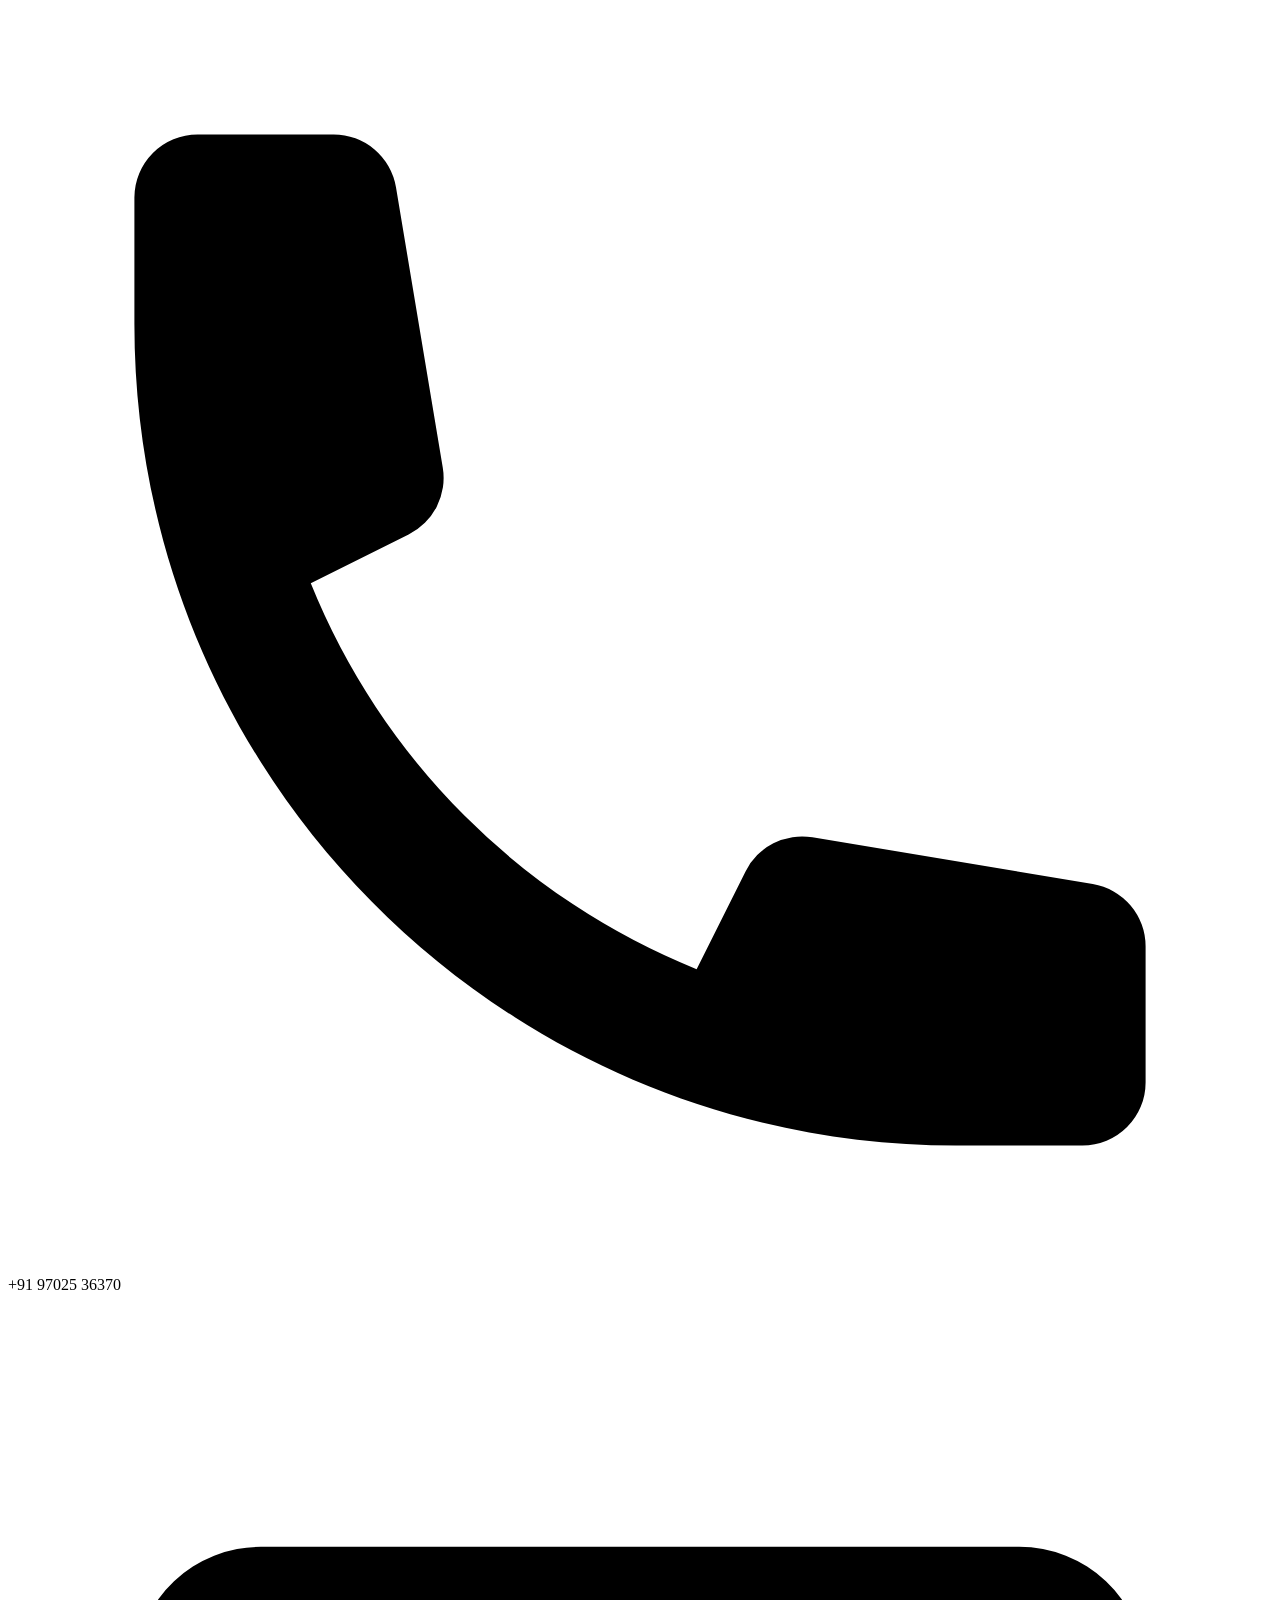
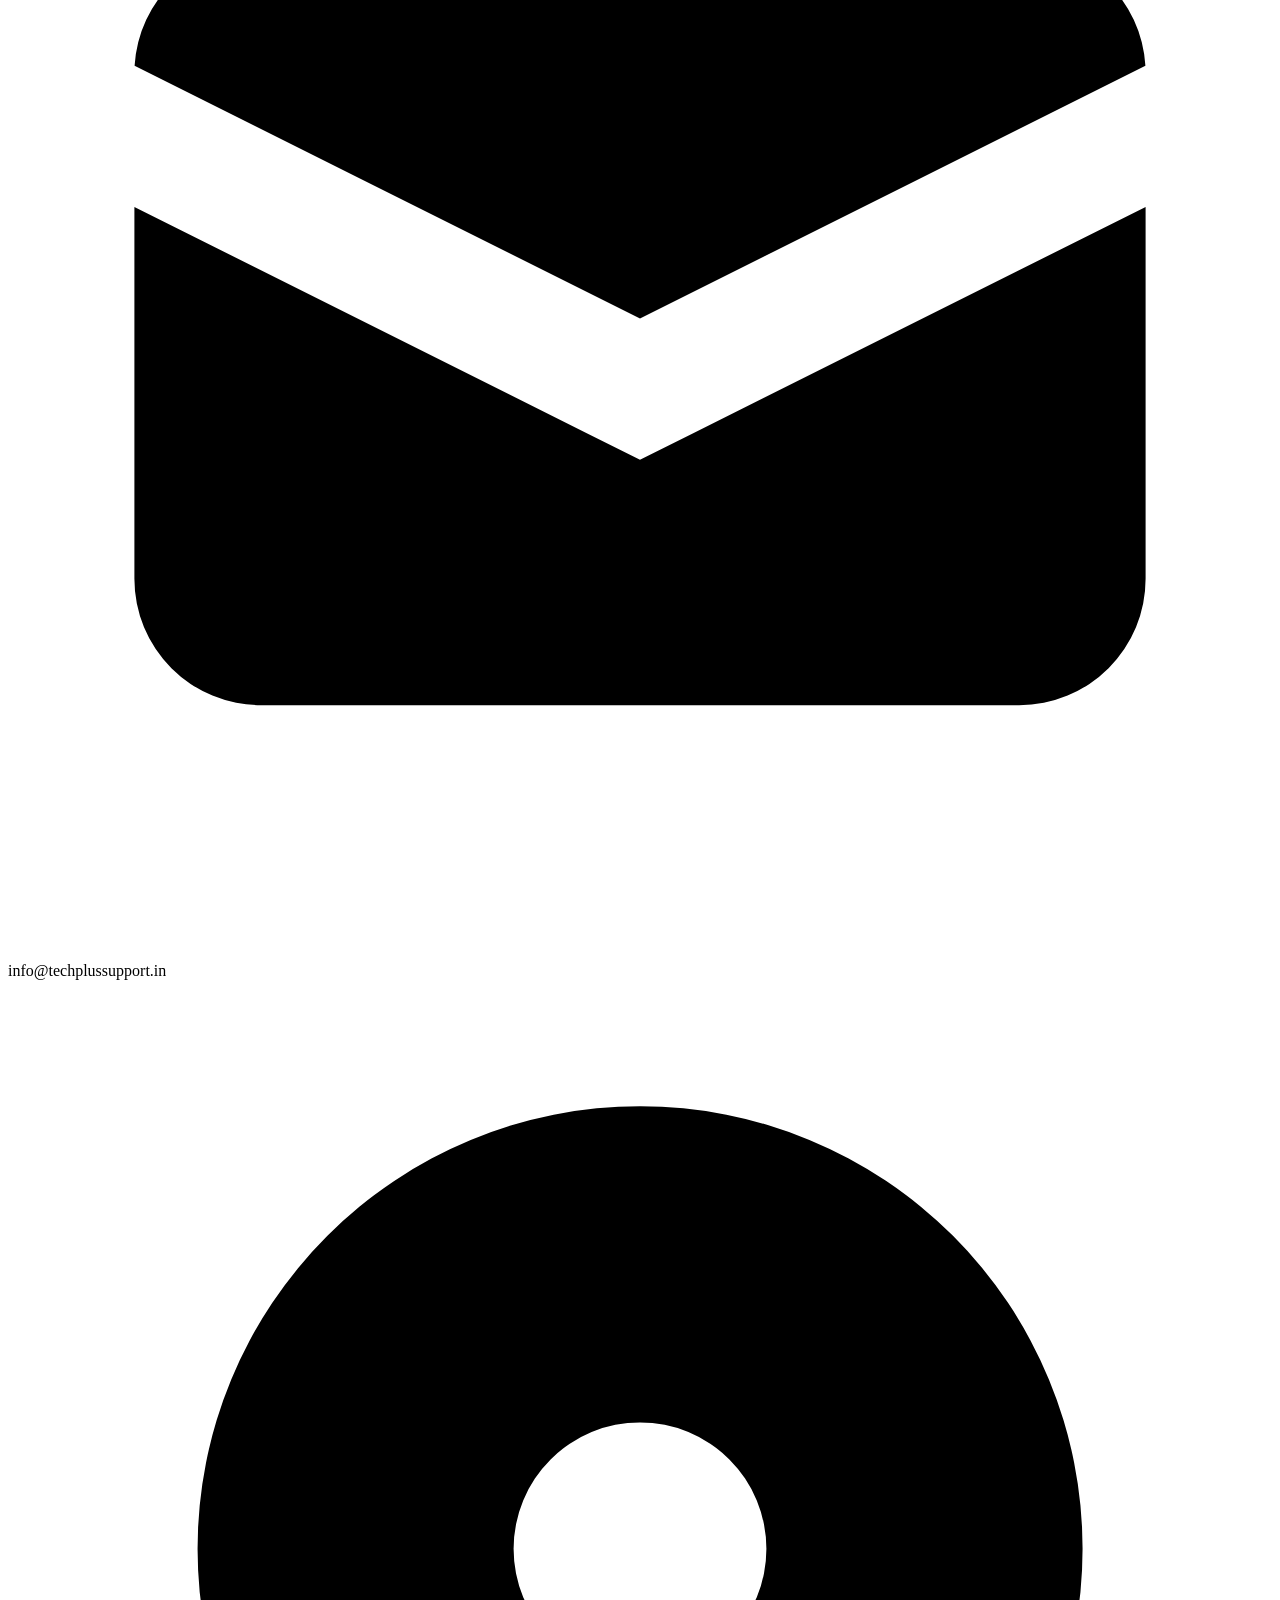
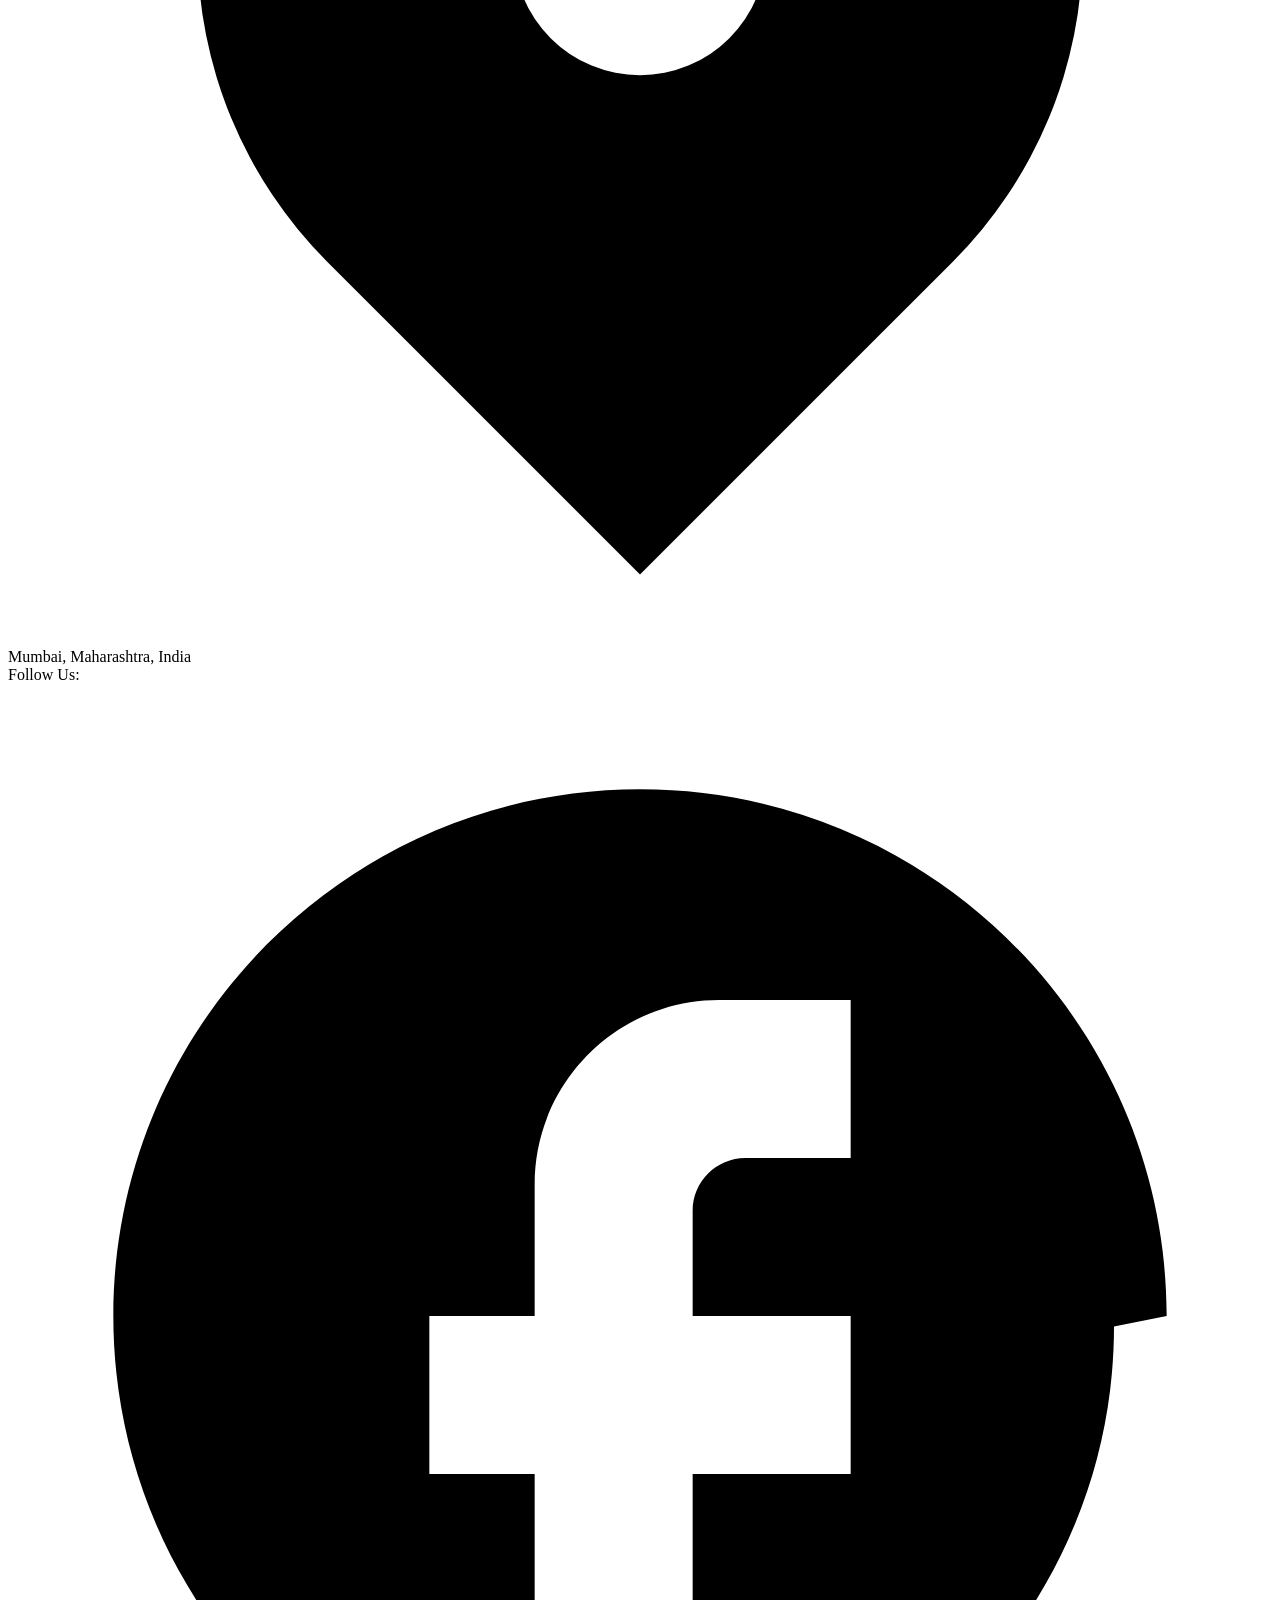
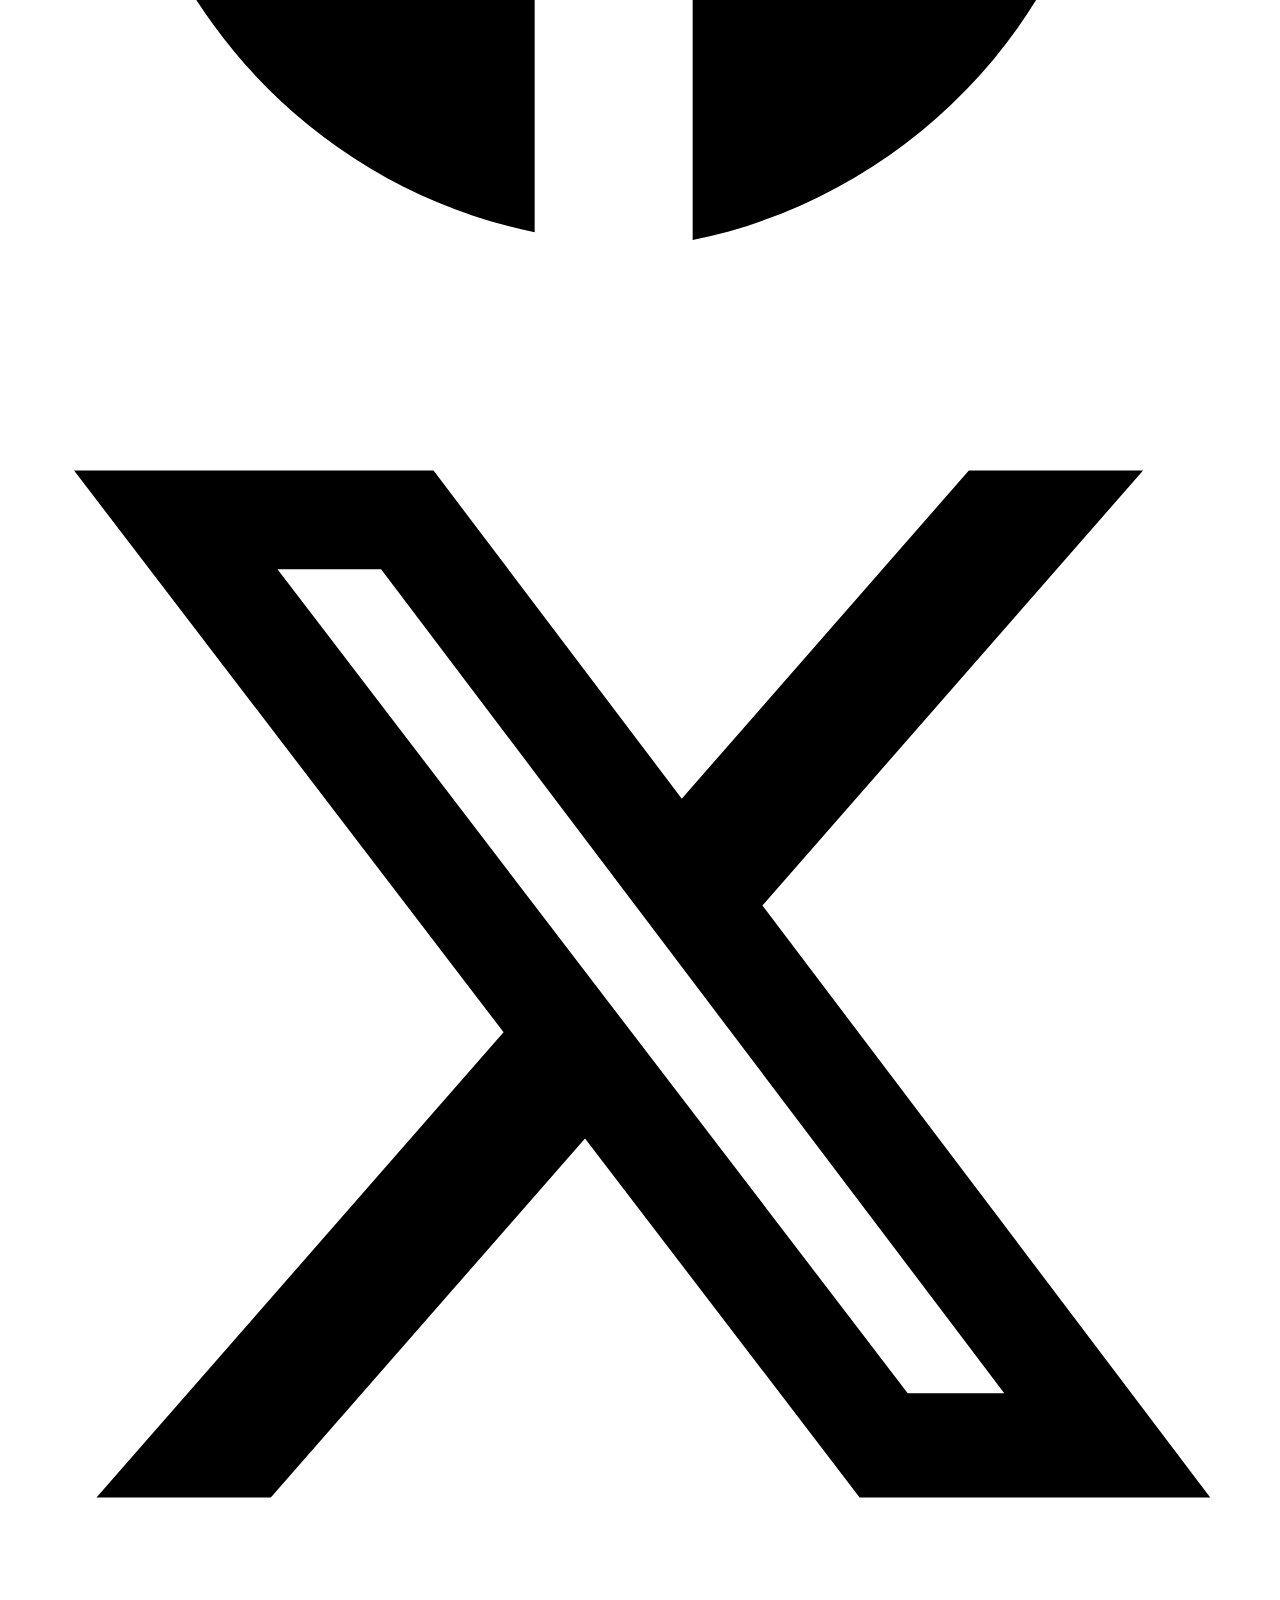
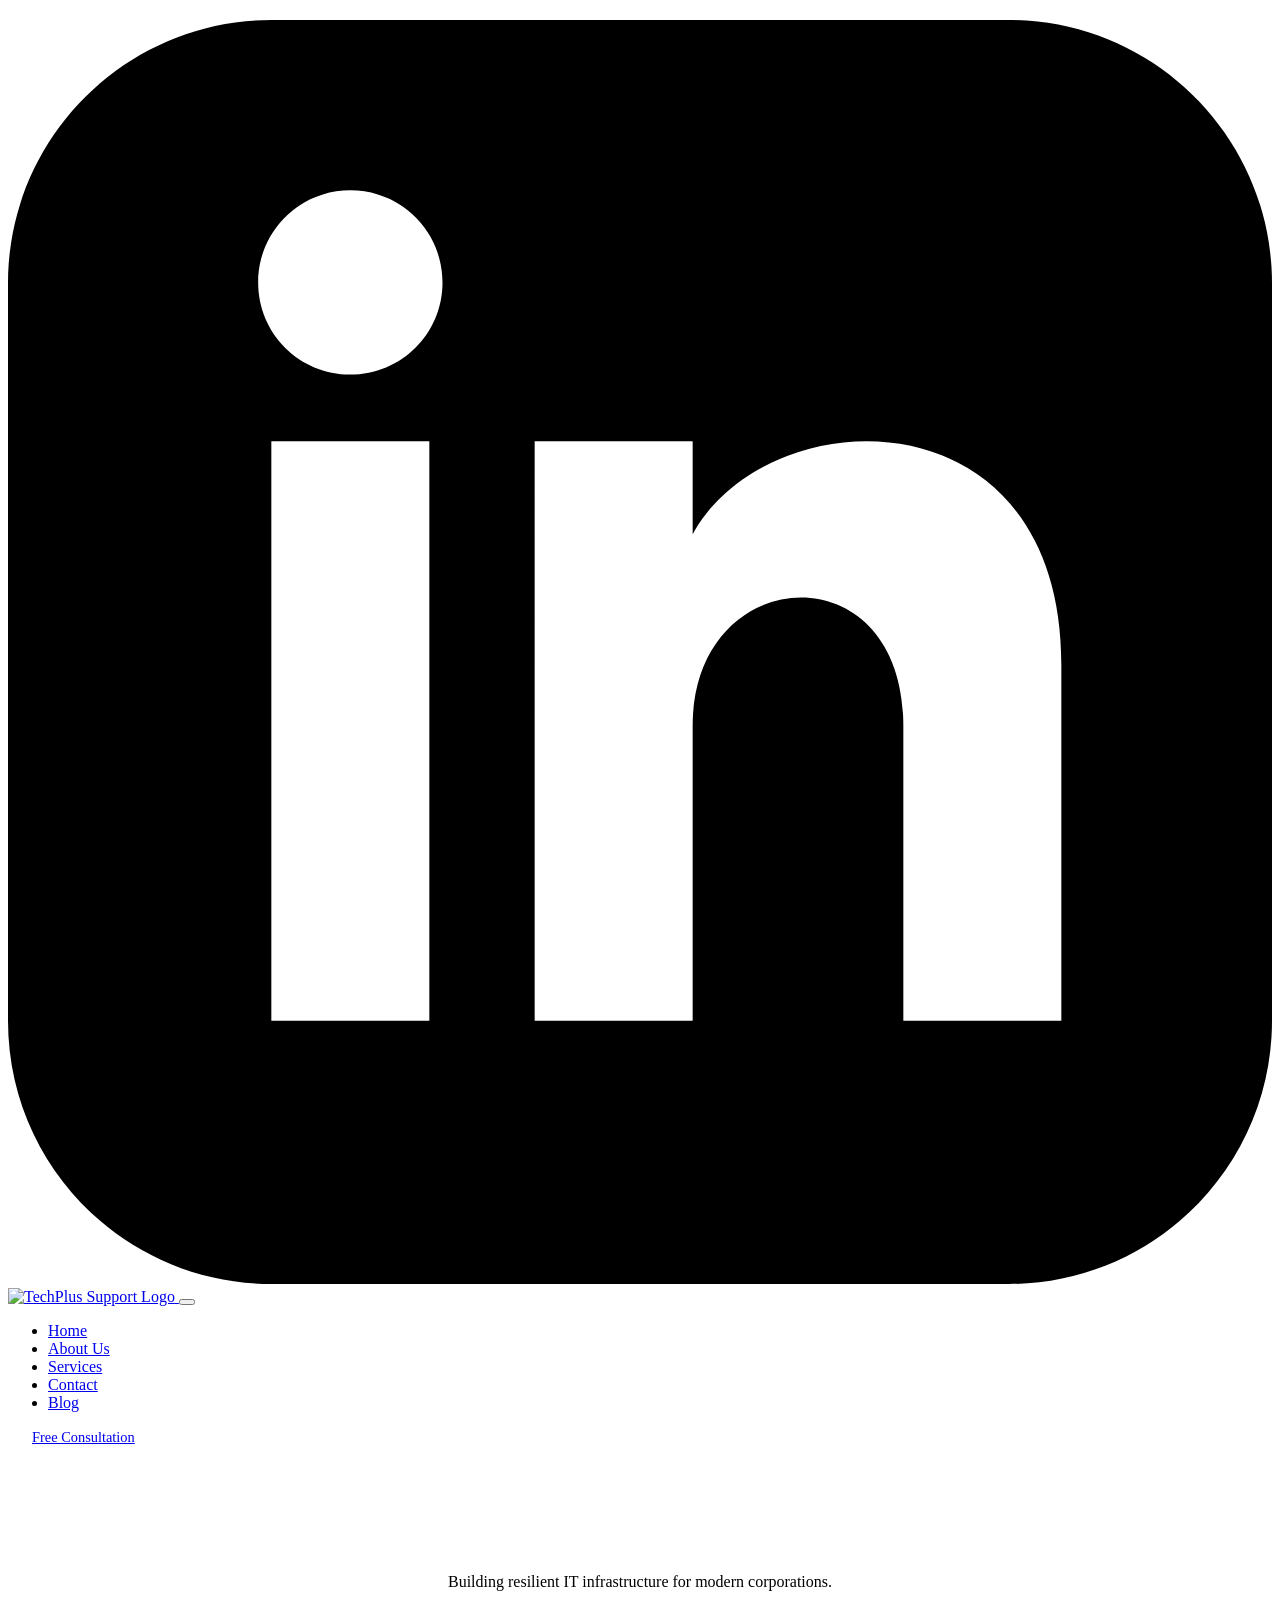
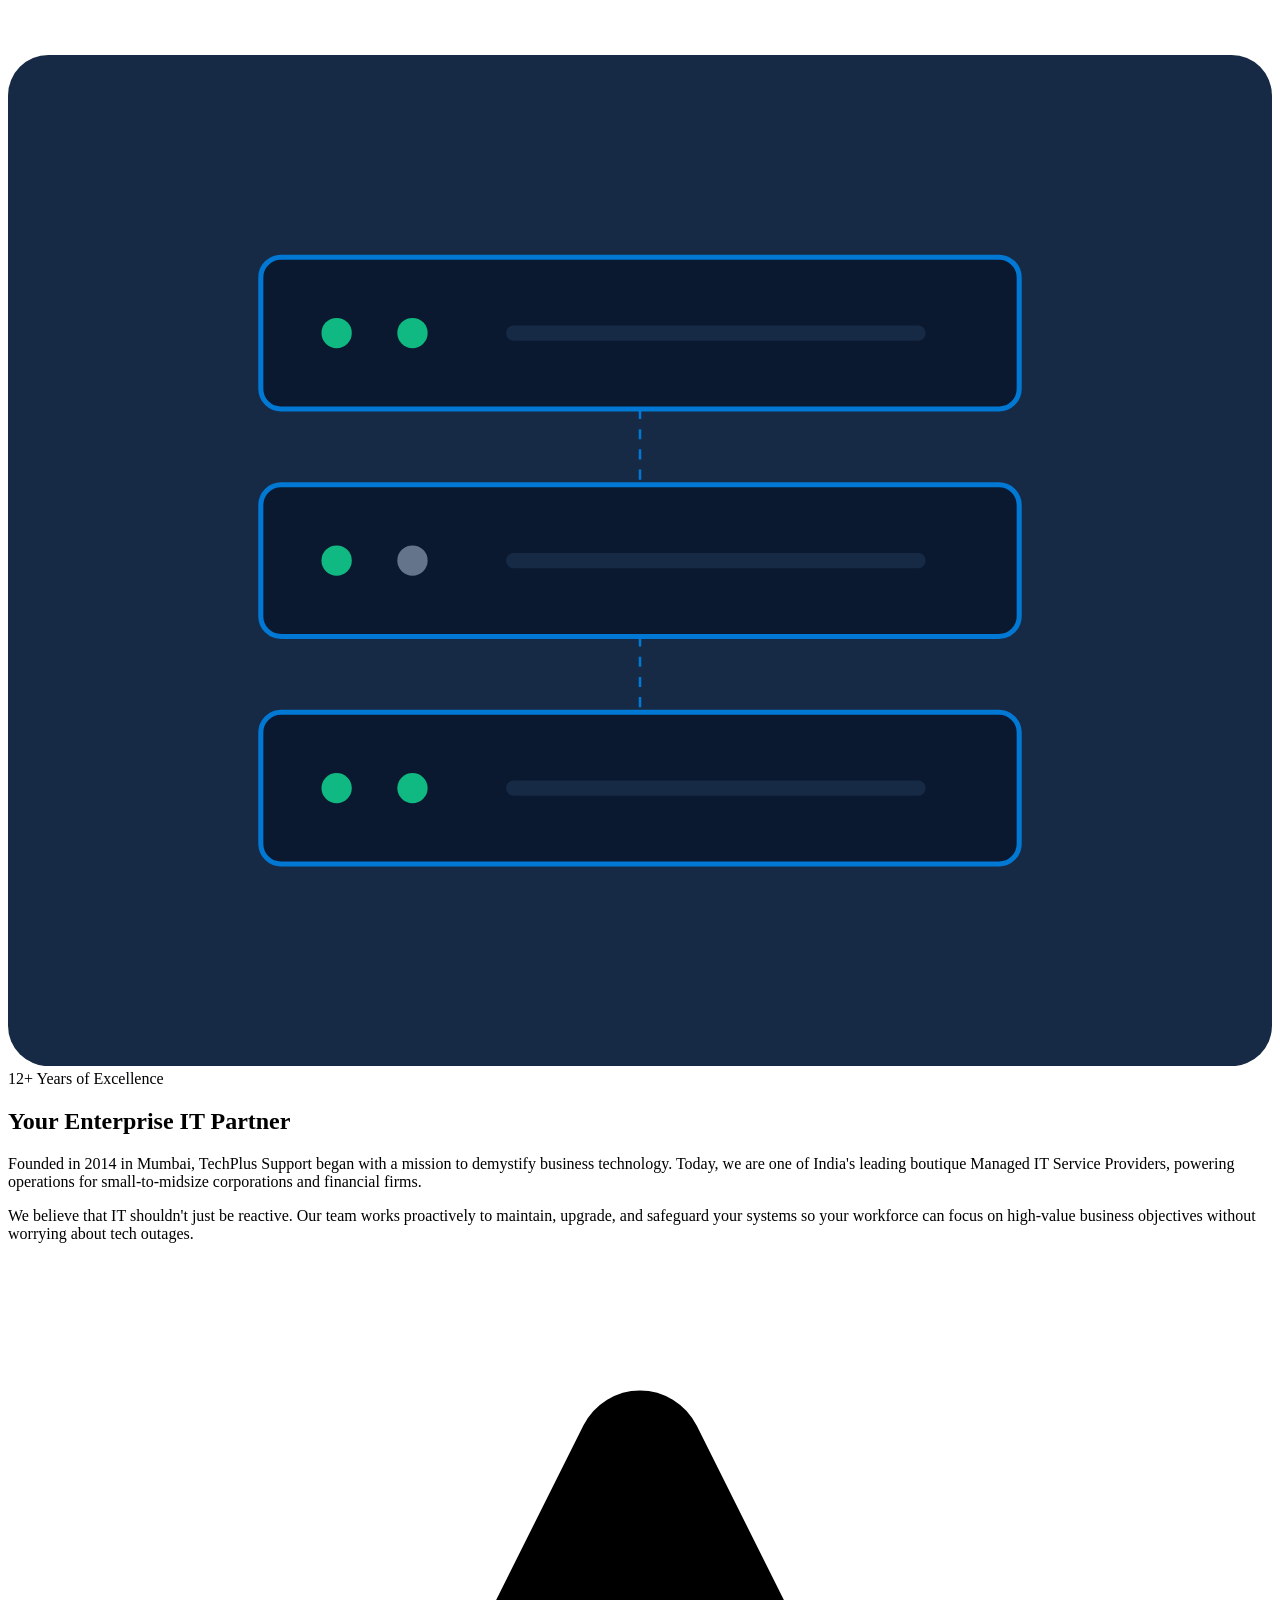
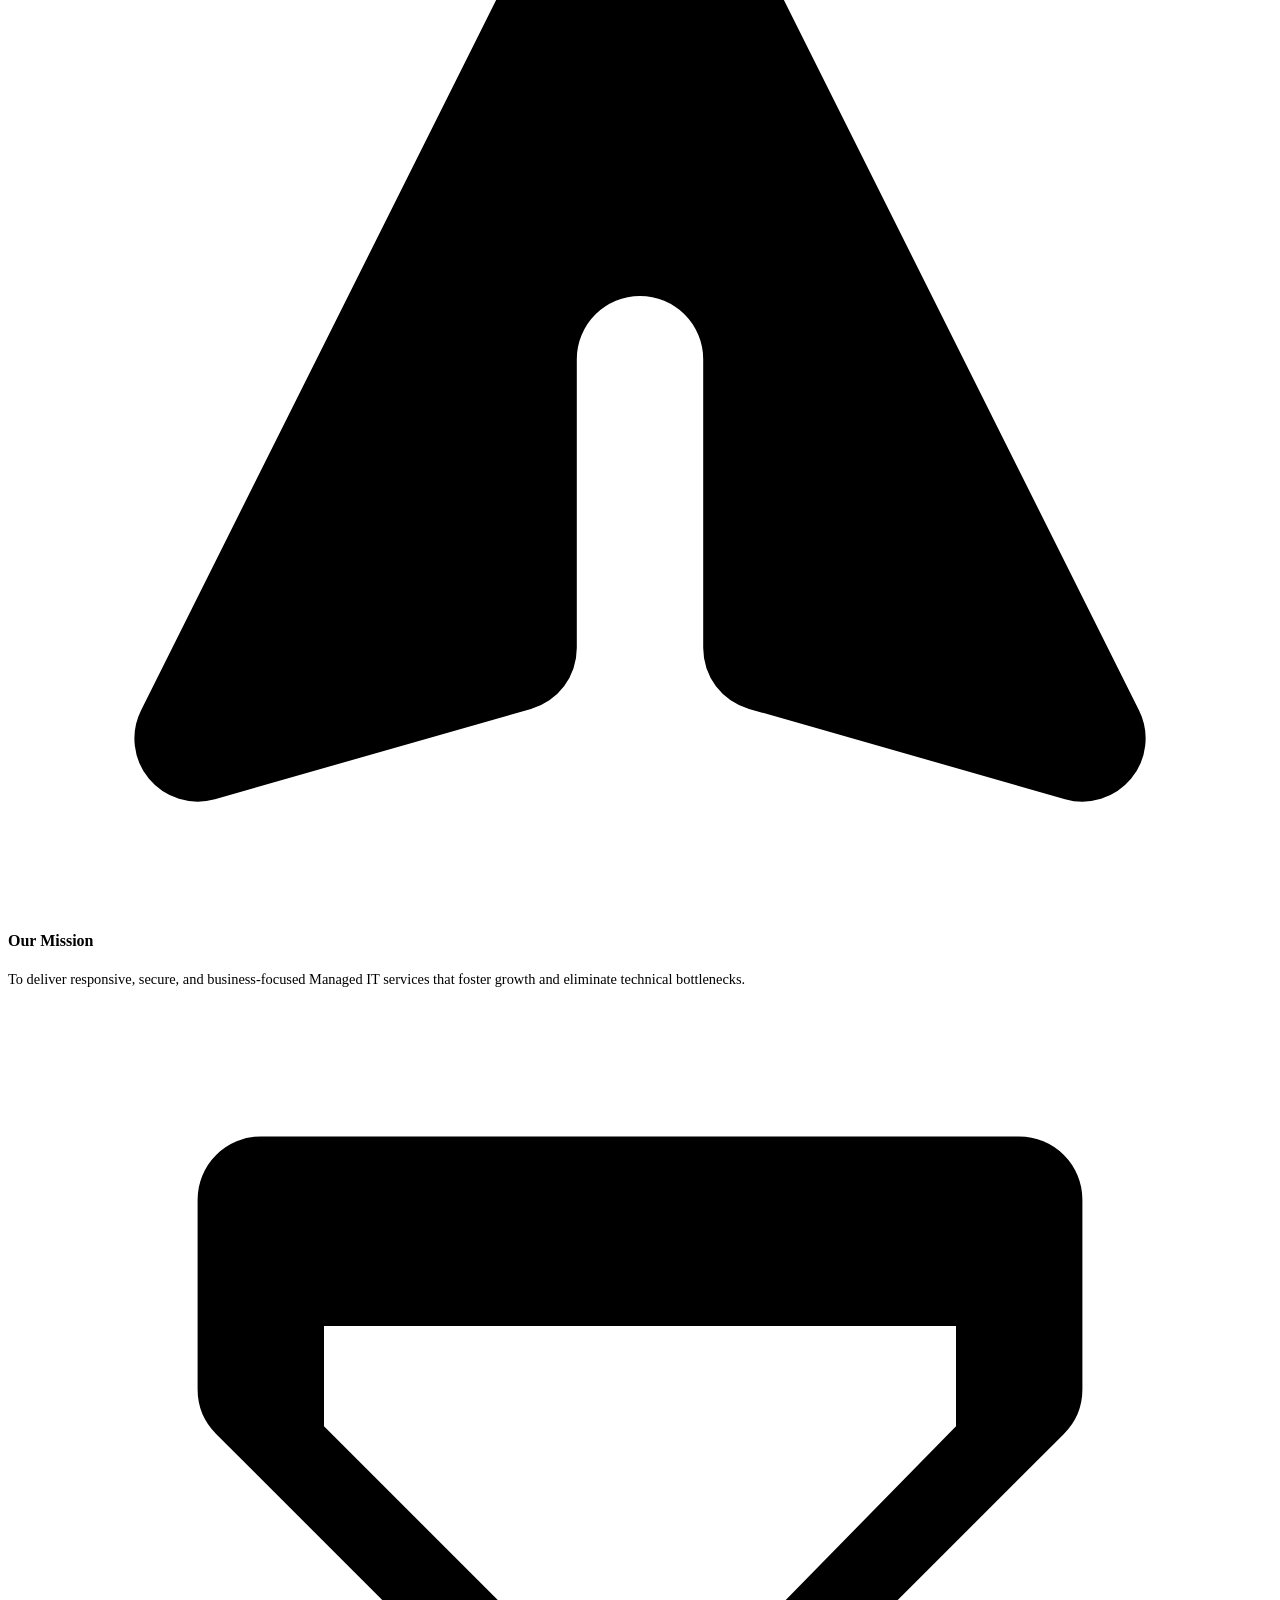
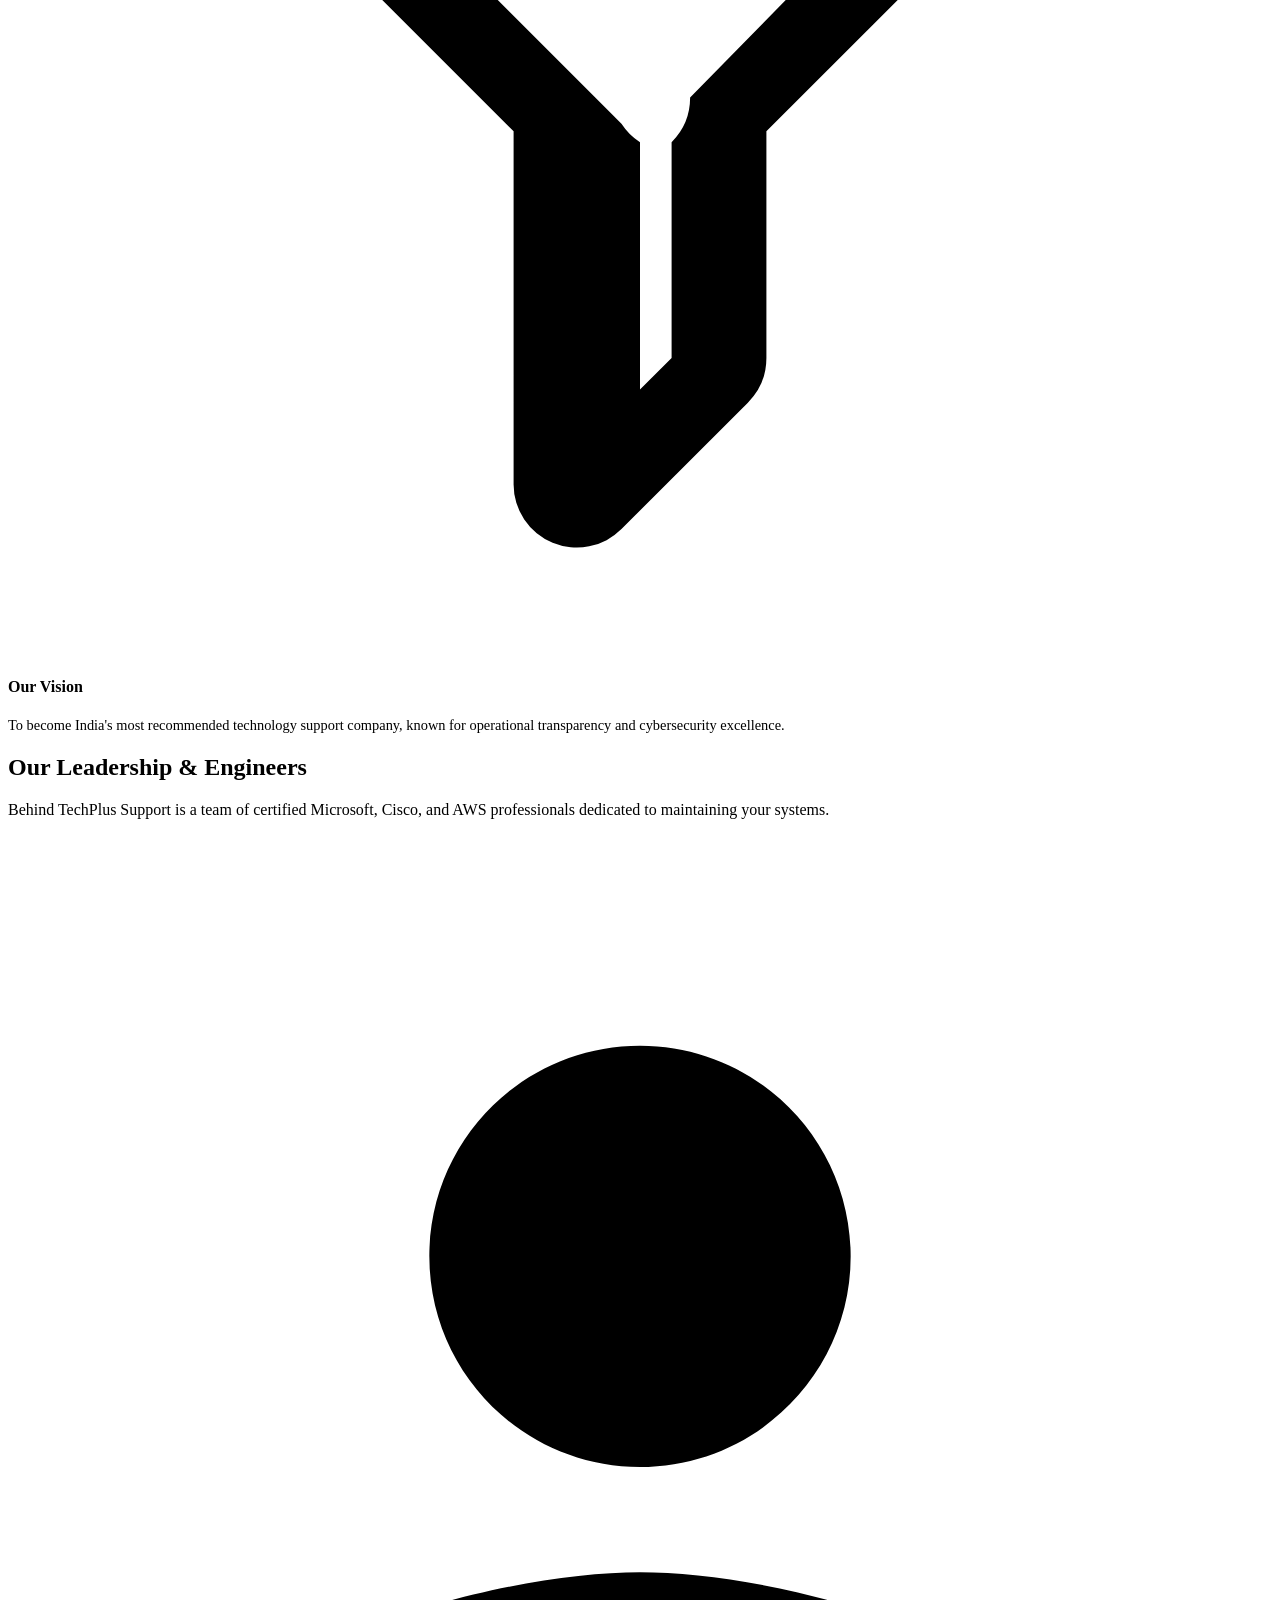
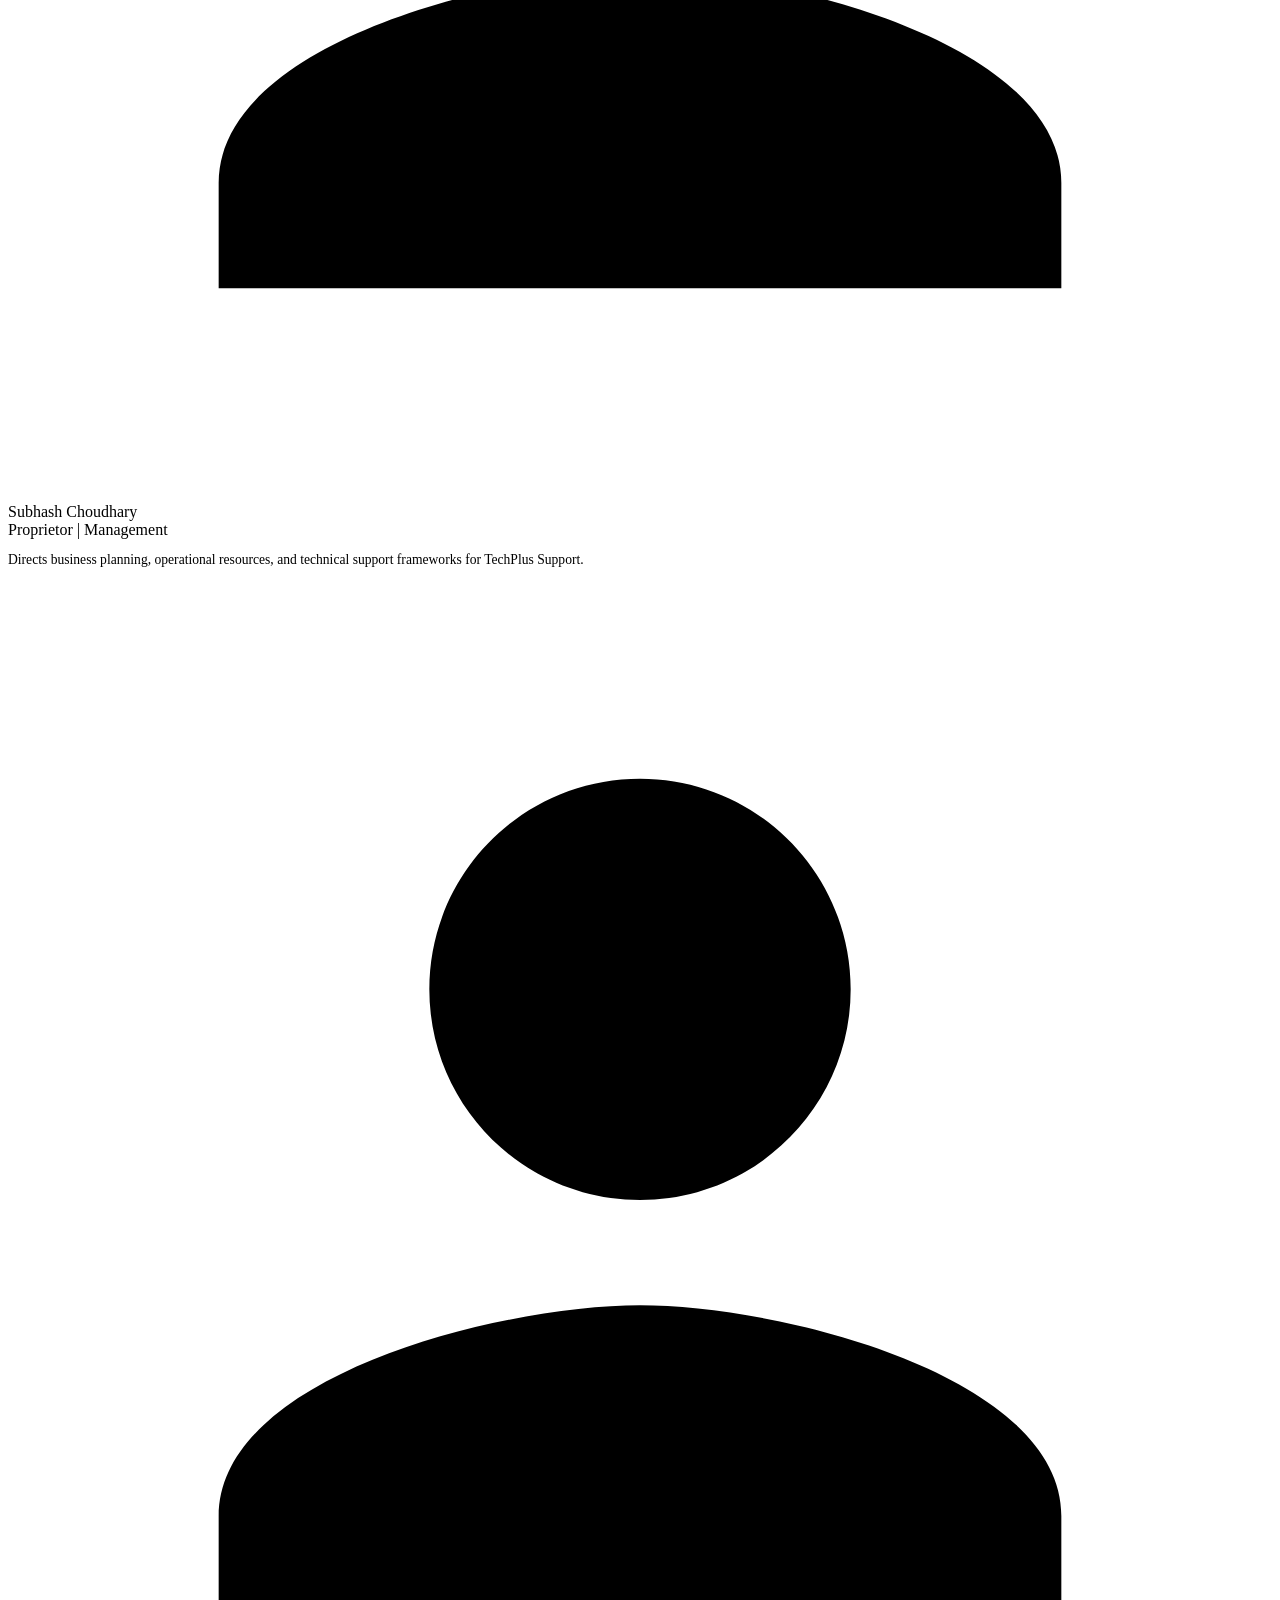
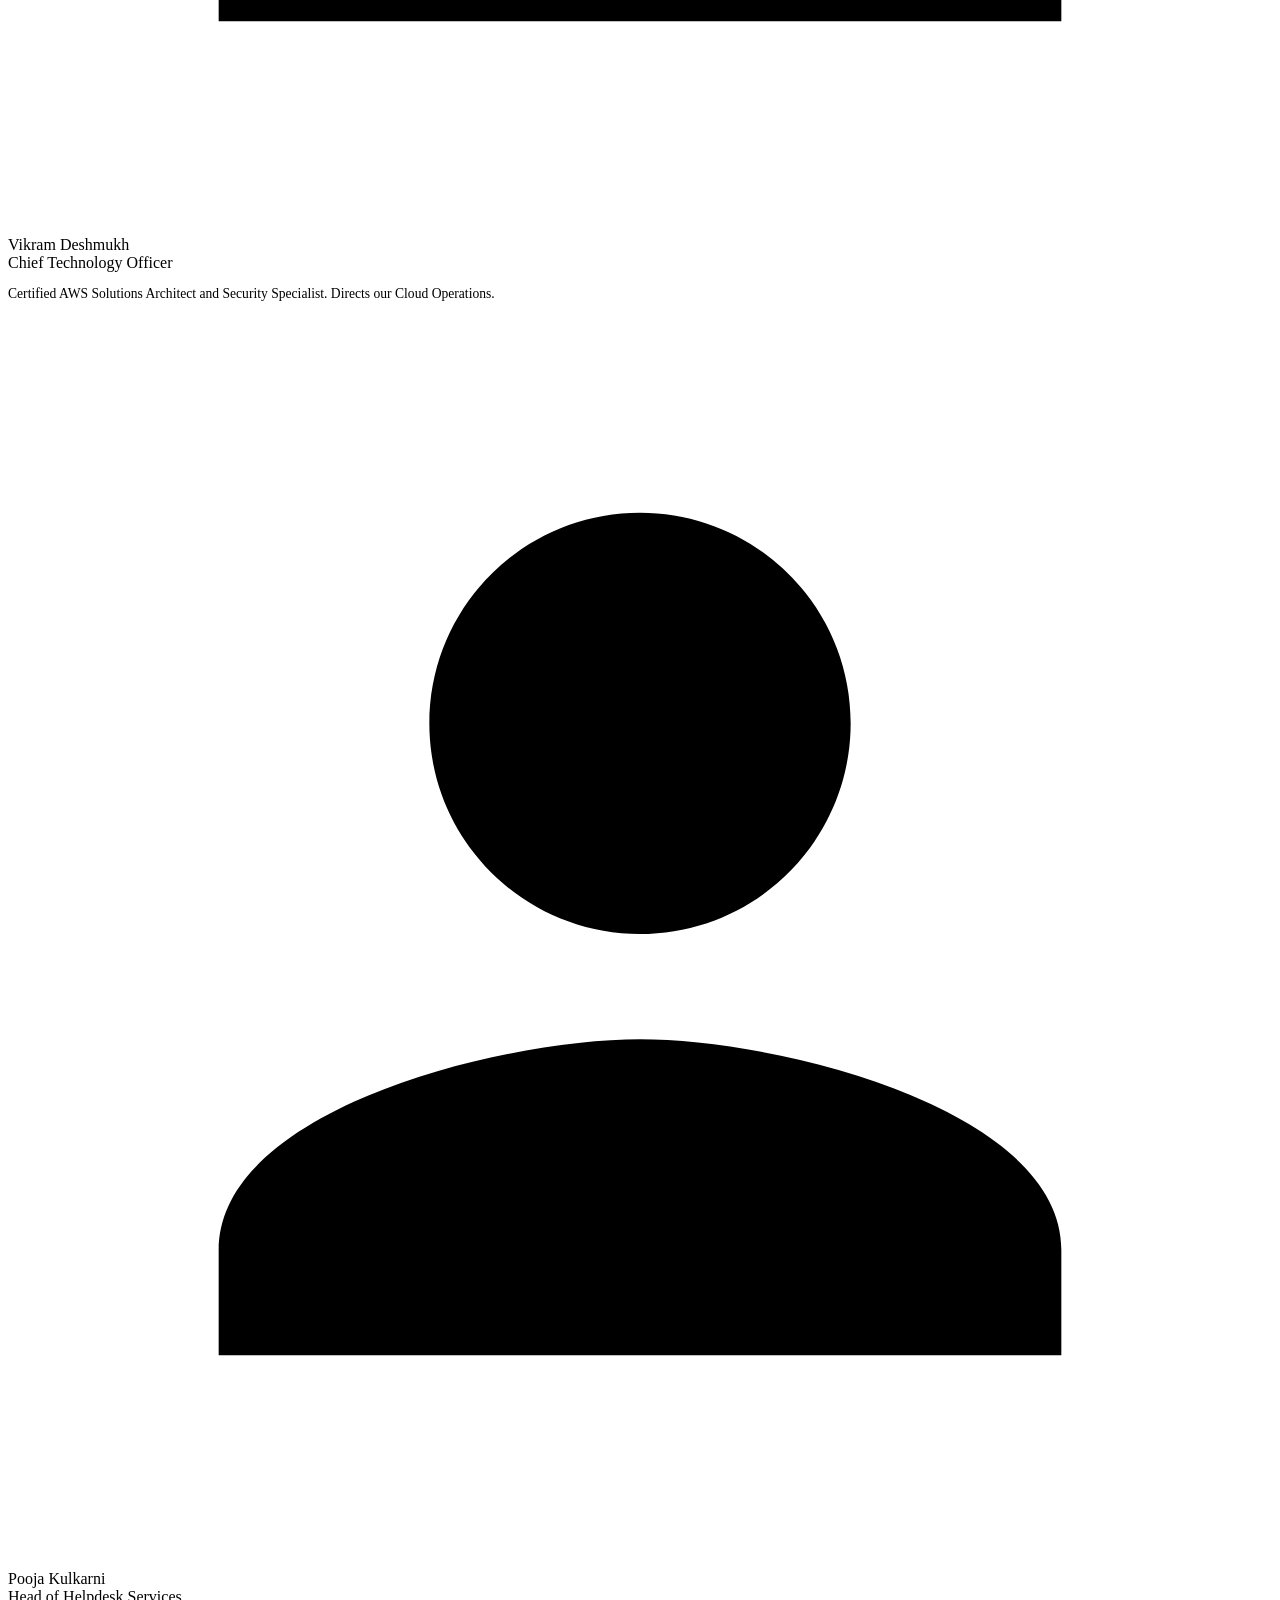
==== about.html @ dabc21ff "Add files via upload" ====
<!DOCTYPE html>
<html lang="en">
<head>
  <meta charset="UTF-8">
  <meta name="viewport" content="width=device-width, initial-scale=1.0">
  <title>About Us | TechPlus Support</title>
  <meta name="description" content="Learn about TechPlus Support, our mission, vision, and our team of expert IT consultants providing tech infrastructure support.">
  <link rel="stylesheet" href="css/style.css">
</head>
<body>

  <!-- Top Contact/Social Bar -->
  <div class="top-bar">
    <div class="container">
      <div class="top-bar-left">
        <div class="top-bar-item">
          <svg viewBox="0 0 20 20"><path d="M2 3a1 1 0 011-1h2.153a1 1 0 01.986.836l.74 4.435a1 1 0 01-.54 1.06l-1.548.773a11.037 11.037 0 006.105 6.105l.774-1.548a1 1 0 011.059-.54l4.435.74a1 1 0 01.836.986V17a1 1 0 01-1 1h-2C7.82 18 2 12.18 2 5V3z"/></svg>
          <span>+91 97025 36370</span>
        </div>
        <div class="top-bar-item">
          <svg viewBox="0 0 20 20"><path d="M2.003 5.884L10 9.882l7.997-3.998A2 2 0 0016 4H4a2 2 0 00-1.997 1.884z"/><path d="M18 8.118l-8 4-8-4V14a2 2 0 002 2h12a2 2 0 002-2V8.118z"/></svg>
          <span>info@techplussupport.in</span>
        </div>
        <div class="top-bar-item">
          <svg viewBox="0 0 20 20"><path fill-rule="evenodd" d="M5.05 4.05a7 7 0 119.9 9.9L10 18.9l-4.95-4.95a7 7 0 010-9.9zM10 11a2 2 0 100-4 2 2 0 000 4z" clip-rule="evenodd"/></svg>
          <span>Mumbai, Maharashtra, India</span>
        </div>
      </div>
      <div class="top-bar-right">
        <span style="margin-right: 0.5rem;">Follow Us:</span>
        <div class="social-links">
          <a href="#" aria-label="Facebook">
            <svg viewBox="0 0 24 24"><path d="M22 12c0-5.52-4.48-10-10-10S2 6.48 2 12c0 4.84 3.44 8.87 8 9.8V15H8v-3h2V9.5C10 7.57 11.57 6 13.5 6H16v3h-2c-.55 0-1 .45-1 1v2h3v3h-3v6.95c4.56-.93 8-4.96 8-9.75z"/></svg>
          </a>
          <a href="#" aria-label="Twitter">
            <svg viewBox="0 0 24 24"><path d="M18.244 2.25h3.308l-7.227 8.26 8.502 11.24H16.17l-5.214-6.817L4.99 21.75H1.68l7.73-8.835L1.254 2.25H8.08l4.713 6.231zm-1.161 17.52h1.833L7.084 4.126H5.117z"/></svg>
          </a>
          <a href="#" aria-label="LinkedIn">
            <svg viewBox="0 0 24 24"><path d="M19 0h-14c-2.761 0-5 2.239-5 5v14c0 2.761 2.239 5 5 5h14c2.762 0 5-2.239 5-5v-14c0-2.761-2.238-5-5-5zm-11 19h-3v-11h3v11zm-1.5-12.268c-.966 0-1.75-.779-1.75-1.75s.784-1.75 1.75-1.75 1.75.779 1.75 1.75-.784 1.75-1.75 1.75zm13.5 12.268h-3v-5.604c0-3.368-4-3.113-4 0v5.604h-3v-11h3v1.765c1.396-2.586 7-2.777 7 2.476v6.759z"/></svg>
          </a>
        </div>
      </div>
    </div>
  </div>

  <!-- Header -->
  <header>
    <div class="container">
      <nav class="navbar">
        <a href="index.html" class="logo">
          <img src="images/logo.jpg" alt="TechPlus Support Logo" class="logo-img">
        </a>
        <button class="hamburger" aria-label="Toggle Navigation">
          <span></span>
          <span></span>
          <span></span>
        </button>
        <ul class="nav-links">
          <li><a href="index.html" class="nav-link">Home</a></li>
          <li><a href="about.html" class="nav-link">About Us</a></li>
          <li><a href="services.html" class="nav-link">Services</a></li>
          <li><a href="contact.html" class="nav-link">Contact</a></li>
          <li><a href="blog.html" class="nav-link">Blog</a></li>
        </ul>
        <div class="nav-cta">
          <a href="contact.html?service=consultation" class="btn btn-outline" style="padding: 0.6rem 1.5rem; font-size: 0.9rem;">Free Consultation</a>
        </div>
      </nav>
    </div>
  </header>

  <!-- Hero Title Page Header -->
  <section class="section section-bg-dark" style="padding: 4rem 0; text-align: center;">
    <div class="container">
      <h1 style="color: white; margin-bottom: 0.5rem;">About TechPlus Support</h1>
      <p style="color: var(--text-muted); margin-bottom: 0;">Building resilient IT infrastructure for modern corporations.</p>
    </div>
  </section>

  <!-- Overview Section -->
  <section class="section">
    <div class="container">
      <div class="about-grid">
        <div class="about-img-box">
          <!-- Custom Vector Illustration representing office technology -->
          <svg viewBox="0 0 500 400" fill="none" xmlns="http://www.w3.org/2000/svg">
            <rect width="500" height="400" rx="16" fill="#172a45"/>
            <!-- Abstract server stack -->
            <rect x="100" y="80" width="300" height="60" rx="8" fill="#0a192f" stroke="#0078d4" stroke-width="2"/>
            <circle cx="130" cy="110" r="6" fill="#10b981"/>
            <circle cx="160" cy="110" r="6" fill="#10b981"/>
            <line x1="200" y1="110" x2="360" y2="110" stroke="#172a45" stroke-width="6" stroke-linecap="round"/>
            
            <rect x="100" y="170" width="300" height="60" rx="8" fill="#0a192f" stroke="#0078d4" stroke-width="2"/>
            <circle cx="130" cy="200" r="6" fill="#10b981"/>
            <circle cx="160" cy="200" r="6" fill="#64748b"/>
            <line x1="200" y1="200" x2="360" y2="200" stroke="#172a45" stroke-width="6" stroke-linecap="round"/>

            <rect x="100" y="260" width="300" height="60" rx="8" fill="#0a192f" stroke="#0078d4" stroke-width="2"/>
            <circle cx="130" cy="290" r="6" fill="#10b981"/>
            <circle cx="160" cy="290" r="6" fill="#10b981"/>
            <line x1="200" y1="290" x2="360" y2="290" stroke="#172a45" stroke-width="6" stroke-linecap="round"/>
            
            <!-- Connection lines -->
            <line x1="250" y1="140" x2="250" y2="170" stroke="#0078d4" stroke-dasharray="4"/>
            <line x1="250" y1="230" x2="250" y2="260" stroke="#0078d4" stroke-dasharray="4"/>
          </svg>
          <div class="about-badge">
            <span class="about-badge-num">12+</span>
            <span class="about-badge-text">Years of Excellence</span>
          </div>
        </div>

        <div class="about-text">
          <h2>Your Enterprise IT Partner</h2>
          <p>Founded in 2014 in Mumbai, TechPlus Support began with a mission to demystify business technology. Today, we are one of India's leading boutique Managed IT Service Providers, powering operations for small-to-midsize corporations and financial firms.</p>
          <p>We believe that IT shouldn't just be reactive. Our team works proactively to maintain, upgrade, and safeguard your systems so your workforce can focus on high-value business objectives without worrying about tech outages.</p>
          
          <div class="about-mission-vision">
            <div class="mv-card">
              <h4>
                <svg viewBox="0 0 20 20"><path d="M10.894 2.553a1 1 0 00-1.788 0l-7 14a1 1 0 001.169 1.409l5-1.429A1 1 0 009 15.571V11a1 1 0 112 0v4.571a1 1 0 00.725.962l5 1.428a1 1 0 001.17-1.408l-7-14z"/></svg>
                Our Mission
              </h4>
              <p style="font-size: 0.9rem; margin-bottom: 0;">To deliver responsive, secure, and business-focused Managed IT services that foster growth and eliminate technical bottlenecks.</p>
            </div>
            <div class="mv-card">
              <h4>
                <svg viewBox="0 0 20 20"><path fill-rule="evenodd" d="M3 3a1 1 0 011-1h12a1 1 0 011 1v3a1 1 0 01-.293.707L12 11.414V15a1 1 0 01-.293.707l-2 2A1 1 0 018 17v-5.586L3.293 6.707A1 1 0 013 6V3zm2 2v1.586l4.707 4.707A1 1 0 0010 11.586V15.5l.5-.5V11.586a1 1 0 00.293-.707L15 6.586V5H5z" clip-rule="evenodd"/></svg>
                Our Vision
              </h4>
              <p style="font-size: 0.9rem; margin-bottom: 0;">To become India's most recommended technology support company, known for operational transparency and cybersecurity excellence.</p>
            </div>
          </div>
        </div>
      </div>
    </div>
  </section>

  <!-- Meet the Team Section -->
  <section class="section section-bg-dark">
    <div class="container">
      <div class="section-header">
        <h2>Our Leadership & Engineers</h2>
        <p>Behind TechPlus Support is a team of certified Microsoft, Cisco, and AWS professionals dedicated to maintaining your systems.</p>
      </div>

      <div class="team-grid">
        <!-- CEO -->
        <div class="team-card">
          <div class="team-avatar-box">
            <!-- User avatar SVG -->
            <svg viewBox="0 0 24 24"><path d="M12 12c2.21 0 4-1.79 4-4s-1.79-4-4-4-4 1.79-4 4 1.79 4 4 4zm0 2c-2.67 0-8 1.34-8 4v2h16v-2c0-2.66-5.33-4-8-4z"/></svg>
          </div>
          <div class="team-info">
            <div class="team-name">Subhash Choudhary</div>
            <div class="team-role">Proprietor | Management</div>
            <p style="font-size: 0.85rem; margin-bottom: 0;">Directs business planning, operational resources, and technical support frameworks for TechPlus Support.</p>
          </div>
        </div>

        <!-- CTO -->
        <div class="team-card">
          <div class="team-avatar-box">
            <svg viewBox="0 0 24 24"><path d="M12 12c2.21 0 4-1.79 4-4s-1.79-4-4-4-4 1.79-4 4 1.79 4 4 4zm0 2c-2.67 0-8 1.34-8 4v2h16v-2c0-2.66-5.33-4-8-4z"/></svg>
          </div>
          <div class="team-info">
            <div class="team-name">Vikram Deshmukh</div>
            <div class="team-role">Chief Technology Officer</div>
            <p style="font-size: 0.85rem; margin-bottom: 0;">Certified AWS Solutions Architect and Security Specialist. Directs our Cloud Operations.</p>
          </div>
        </div>

        <!-- Helpdesk Manager -->
        <div class="team-card">
          <div class="team-avatar-box">
            <svg viewBox="0 0 24 24"><path d="M12 12c2.21 0 4-1.79 4-4s-1.79-4-4-4-4 1.79-4 4 1.79 4 4 4zm0 2c-2.67 0-8 1.34-8 4v2h16v-2c0-2.66-5.33-4-8-4z"/></svg>
          </div>
          <div class="team-info">
            <div class="team-name">Pooja Kulkarni</div>
            <div class="team-role">Head of Helpdesk Services</div>
            <p style="font-size: 0.85rem; margin-bottom: 0;">Oversees our Tier-1 and Tier-2 client helpdesk support. ITIL Certified SLA expert.</p>
          </div>
        </div>

        <!-- Security Engineer -->
        <div class="team-card">
          <div class="team-avatar-box">
            <svg viewBox="0 0 24 24"><path d="M12 12c2.21 0 4-1.79 4-4s-1.79-4-4-4-4 1.79-4 4 1.79 4 4 4zm0 2c-2.67 0-8 1.34-8 4v2h16v-2c0-2.66-5.33-4-8-4z"/></svg>
          </div>
          <div class="team-info">
            <div class="team-name">Amit Patel</div>
            <div class="team-role">Lead Cyber Security Specialist</div>
            <p style="font-size: 0.85rem; margin-bottom: 0;">CISSP certified ethical hacker. Manages threat intelligence and firewall defenses.</p>
          </div>
        </div>
      </div>
    </div>
  </section>

  <!-- CTA Banner Section -->
  <section class="section container">
    <div class="cta-banner">
      <h2>Partner with an Experienced IT Team</h2>
      <p>Let us handle server patches, security compliance, and employees' tech tickets so you can run your operations smoothly.</p>
      <div class="cta-banner-buttons">
        <a href="contact.html?service=consultation" class="btn btn-primary">Book Consultation</a>
        <a href="contact.html" class="btn btn-secondary">Get In Touch</a>
      </div>
    </div>
  </section>

  <!-- Floating Contact Widgets -->
  <div class="floating-widgets">
    <button class="btn-whatsapp" aria-label="Chat on WhatsApp">
      <svg viewBox="0 0 24 24"><path d="M.057 24l1.687-6.163c-1.041-1.804-1.588-3.849-1.587-5.946C.06 5.348 5.397.01 12.008.01c3.202.001 6.212 1.246 8.477 3.514 2.266 2.268 3.507 5.28 3.505 8.484-.004 6.657-5.34 11.997-11.953 11.997-2.005-.001-3.973-.502-5.73-1.45L0 24zm6.59-4.846c1.6.95 3.188 1.449 4.825 1.451 5.436 0 9.86-4.37 9.864-9.799.002-2.63-1.023-5.101-2.885-6.965C16.528 2.023 14.07 1 11.516 1c-5.44 0-9.866 4.372-9.87 9.802 0 1.714.47 3.387 1.357 4.887l-.994 3.627 3.734-.972zm10.11-6.196c-.287-.144-1.695-.838-1.958-.933-.262-.096-.454-.144-.645.144-.191.287-.74.933-.907 1.124-.167.19-.334.215-.62.072-.288-.144-1.215-.447-2.316-1.43-.856-.764-1.433-1.706-1.6-1.993-.168-.287-.018-.442.125-.584.13-.127.287-.335.43-.502.144-.167.191-.287.287-.478.096-.191.048-.36-.024-.502-.072-.143-.645-1.554-.885-2.128-.233-.563-.49-.487-.674-.496-.172-.008-.371-.01-.57-.01-.2 0-.526.075-.802.374-.276.3-.1.688.191 1.077 1.1 1.539 2.457 2.308 3.51 2.308.287 0 .548-.013.785-.045.244-.032.73-.298.832-.587.102-.288.102-.536.072-.587-.03-.051-.11-.096-.397-.24z"/></svg>
    </button>
    <button class="btn-scrolltop" aria-label="Scroll back to top">
      <svg viewBox="0 0 24 24"><path d="M4 12l1.41 1.41L11 7.83V20h2V7.83l5.58 5.59L20 12l-8-8-8 8z"/></svg>
    </button>
  </div>

  <!-- Footer -->
  <footer>
    <div class="container">
      <div class="footer-grid">
        <div class="footer-col footer-about">
          <a href="index.html" class="logo" style="color: white;">
            TechPlus <span>Support</span>
          </a>
          <p>Professional Managed IT support, cloud setups, and multi-layered cybersecurity services. Empowering Mumbai businesses with robust, high-performance technology operations since 2014.</p>
          <div class="footer-socials">
            <a href="#" aria-label="Facebook"><svg viewBox="0 0 24 24"><path d="M22 12c0-5.52-4.48-10-10-10S2 6.48 2 12c0 4.84 3.44 8.87 8 9.8V15H8v-3h2V9.5C10 7.57 11.57 6 13.5 6H16v3h-2c-.55 0-1 .45-1 1v2h3v3h-3v6.95c4.56-.93 8-4.96 8-9.75z"/></svg></a>
            <a href="#" aria-label="Twitter"><svg viewBox="0 0 24 24"><path d="M18.244 2.25h3.308l-7.227 8.26 8.502 11.24H16.17l-5.214-6.817L4.99 21.75H1.68l7.73-8.835L1.254 2.25H8.08l4.713 6.231zm-1.161 17.52h1.833L7.084 4.126H5.117z"/></svg></a>
            <a href="#" aria-label="LinkedIn"><svg viewBox="0 0 24 24"><path d="M19 0h-14c-2.761 0-5 2.239-5 5v14c0 2.761 2.239 5 5 5h14c2.762 0 5-2.239 5-5v-14c0-2.761-2.238-5-5-5zm-11 19h-3v-11h3v11zm-1.5-12.268c-.966 0-1.75-.779-1.75-1.75s.784-1.75 1.75-1.75 1.75.779 1.75 1.75-.784 1.75-1.75 1.75zm13.5 12.268h-3v-5.604c0-3.368-4-3.113-4 0v5.604h-3v-11h3v1.765c1.396-2.586 7-2.777 7 2.476v6.759z"/></svg></a>
          </div>
        </div>

        <div class="footer-col">
          <h3>Services</h3>
          <ul class="footer-links">
            <li><a href="services.html"><svg viewBox="0 0 24 24"><path d="M8.59 16.59L13.17 12 8.59 7.41 10 6l6 6-6 6-1.41-1.41z"/></svg> Helpdesk Support</a></li>
            <li><a href="services.html"><svg viewBox="0 0 24 24"><path d="M8.59 16.59L13.17 12 8.59 7.41 10 6l6 6-6 6-1.41-1.41z"/></svg> Cybersecurity</a></li>
            <li><a href="services.html"><svg viewBox="0 0 24 24"><path d="M8.59 16.59L13.17 12 8.59 7.41 10 6l6 6-6 6-1.41-1.41z"/></svg> Cloud Migration</a></li>
            <li><a href="services.html"><svg viewBox="0 0 24 24"><path d="M8.59 16.59L13.17 12 8.59 7.41 10 6l6 6-6 6-1.41-1.41z"/></svg> Microsoft 365 Setup</a></li>
            <li><a href="services.html"><svg viewBox="0 0 24 24"><path d="M8.59 16.59L13.17 12 8.59 7.41 10 6l6 6-6 6-1.41-1.41z"/></svg> Server Administration</a></li>
          </ul>
        </div>

        <div class="footer-col">
          <h3>Quick Links</h3>
          <ul class="footer-links">
            <li><a href="index.html"><svg viewBox="0 0 24 24"><path d="M8.59 16.59L13.17 12 8.59 7.41 10 6l6 6-6 6-1.41-1.41z"/></svg> Home</a></li>
            <li><a href="about.html"><svg viewBox="0 0 24 24"><path d="M8.59 16.59L13.17 12 8.59 7.41 10 6l6 6-6 6-1.41-1.41z"/></svg> About Us</a></li>
            <li><a href="services.html"><svg viewBox="0 0 24 24"><path d="M8.59 16.59L13.17 12 8.59 7.41 10 6l6 6-6 6-1.41-1.41z"/></svg> Services</a></li>
            <li><a href="contact.html"><svg viewBox="0 0 24 24"><path d="M8.59 16.59L13.17 12 8.59 7.41 10 6l6 6-6 6-1.41-1.41z"/></svg> Contact Us</a></li>
            <li><a href="blog.html"><svg viewBox="0 0 24 24"><path d="M8.59 16.59L13.17 12 8.59 7.41 10 6l6 6-6 6-1.41-1.41z"/></svg> Tech Blog</a></li>
          </ul>
        </div>

        <div class="footer-col">
          <h3>Contact Info</h3>
          <div class="footer-contact-list">
            <div class="footer-contact-item">
              <svg viewBox="0 0 20 20"><path fill-rule="evenodd" d="M5.05 4.05a7 7 0 119.9 9.9L10 18.9l-4.95-4.95a7 7 0 010-9.9zM10 11a2 2 0 100-4 2 2 0 000 4z" clip-rule="evenodd"/></svg>
              <span>3, Uttranchal Nagar Poisar Kandivali East, Mumbai - 400101</span>
            </div>
            <div class="footer-contact-item">
              <svg viewBox="0 0 20 20"><path d="M2 3a1 1 0 011-1h2.153a1 1 0 01.986.836l.74 4.435a1 1 0 01-.54 1.06l-1.548.773a11.037 11.037 0 006.105 6.105l.774-1.548a1 1 0 011.059-.54l4.435.74a1 1 0 01.836.986V17a1 1 0 01-1 1h-2C7.82 18 2 12.18 2 5V3z"/></svg>
              <span>+91 97025 36370</span>
            </div>
            <div class="footer-contact-item">
              <svg viewBox="0 0 20 20"><path d="M2.003 5.884L10 9.882l7.997-3.998A2 2 0 0016 4H4a2 2 0 00-1.997 1.884z"/><path d="M18 8.118l-8 4-8-4V14a2 2 0 002 2h12a2 2 0 002-2V8.118z"/></svg>
              <span>info@techplussupport.in</span>
            </div>
          </div>
        </div>
      </div>

      <div class="footer-bottom">
        <p>&copy; 2026 TechPlus Support. All Rights Reserved.</p>
        <div class="footer-bottom-links">
          <a href="privacy.html">Privacy Policy</a>
          <a href="terms.html">Terms & Conditions</a>
        </div>
      </div>
    </div>
  </footer>

  <script src="js/main.js"></script>
</body>
</html>
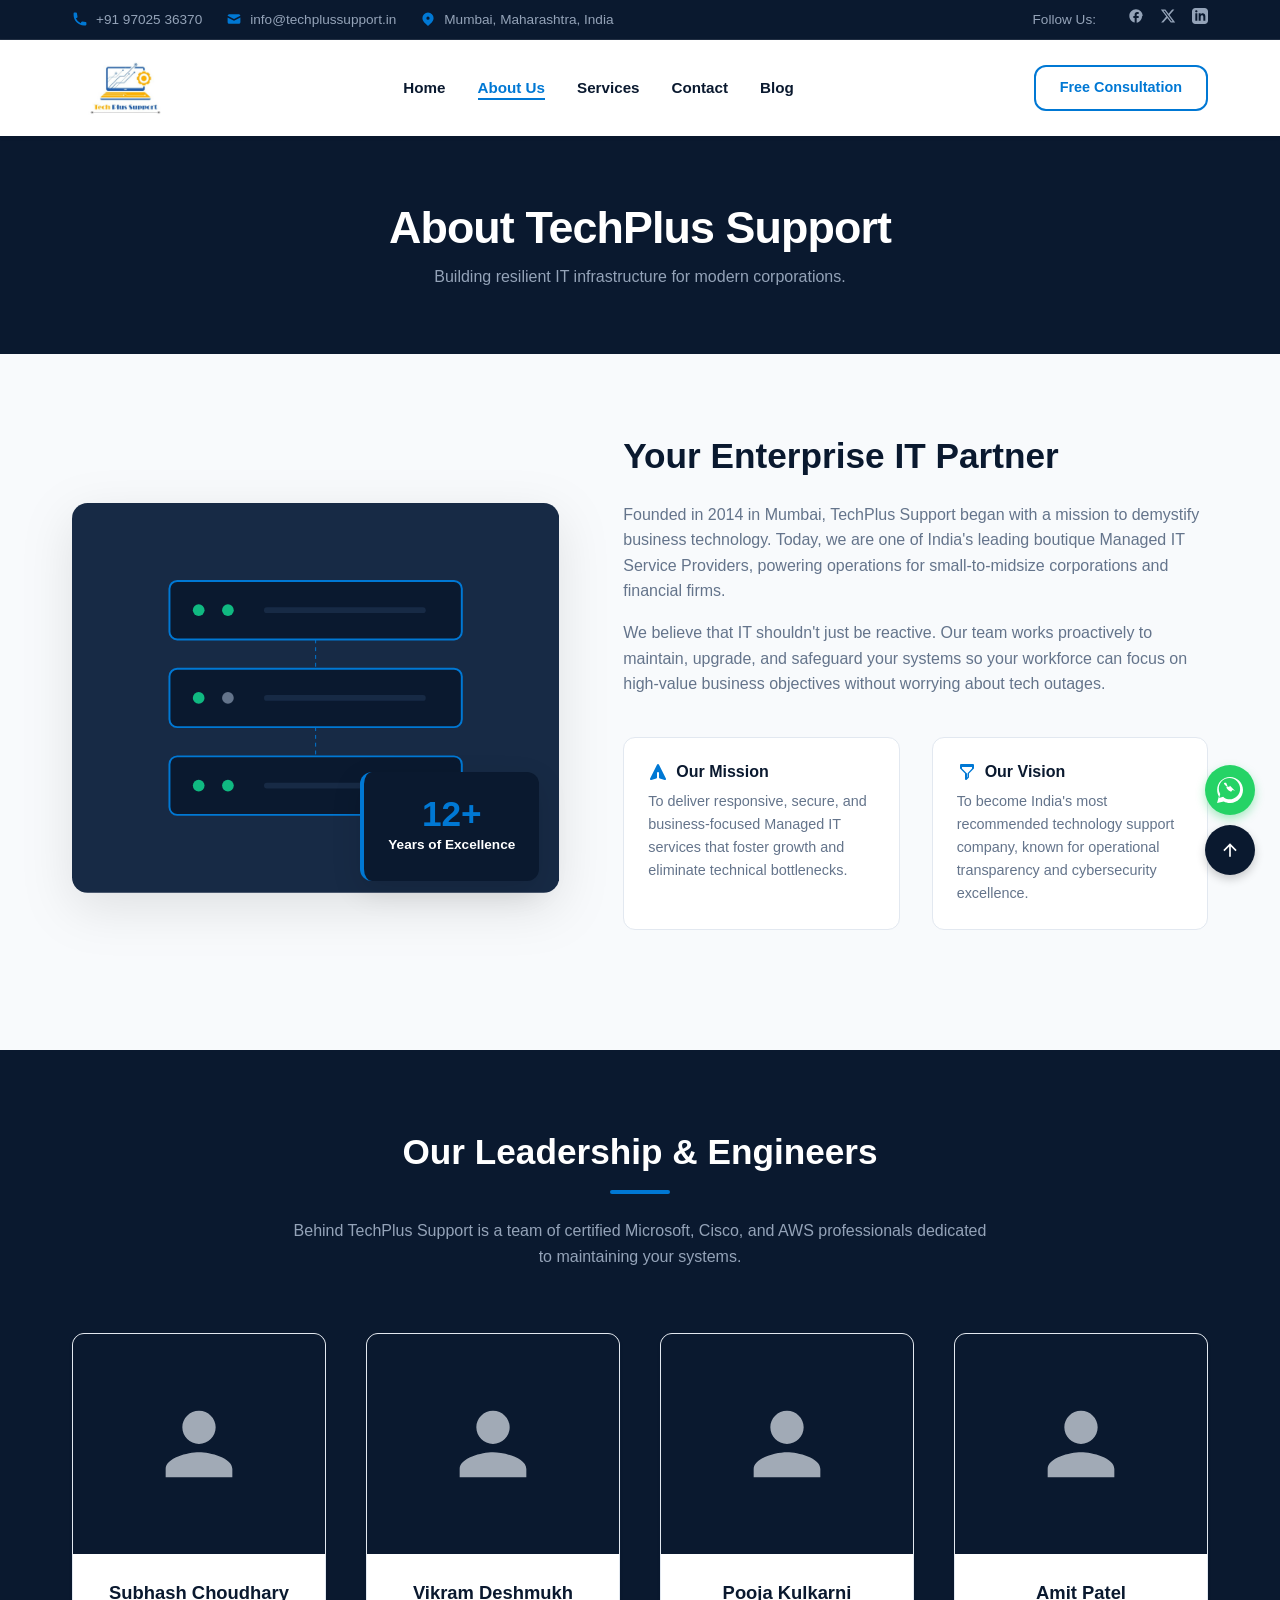
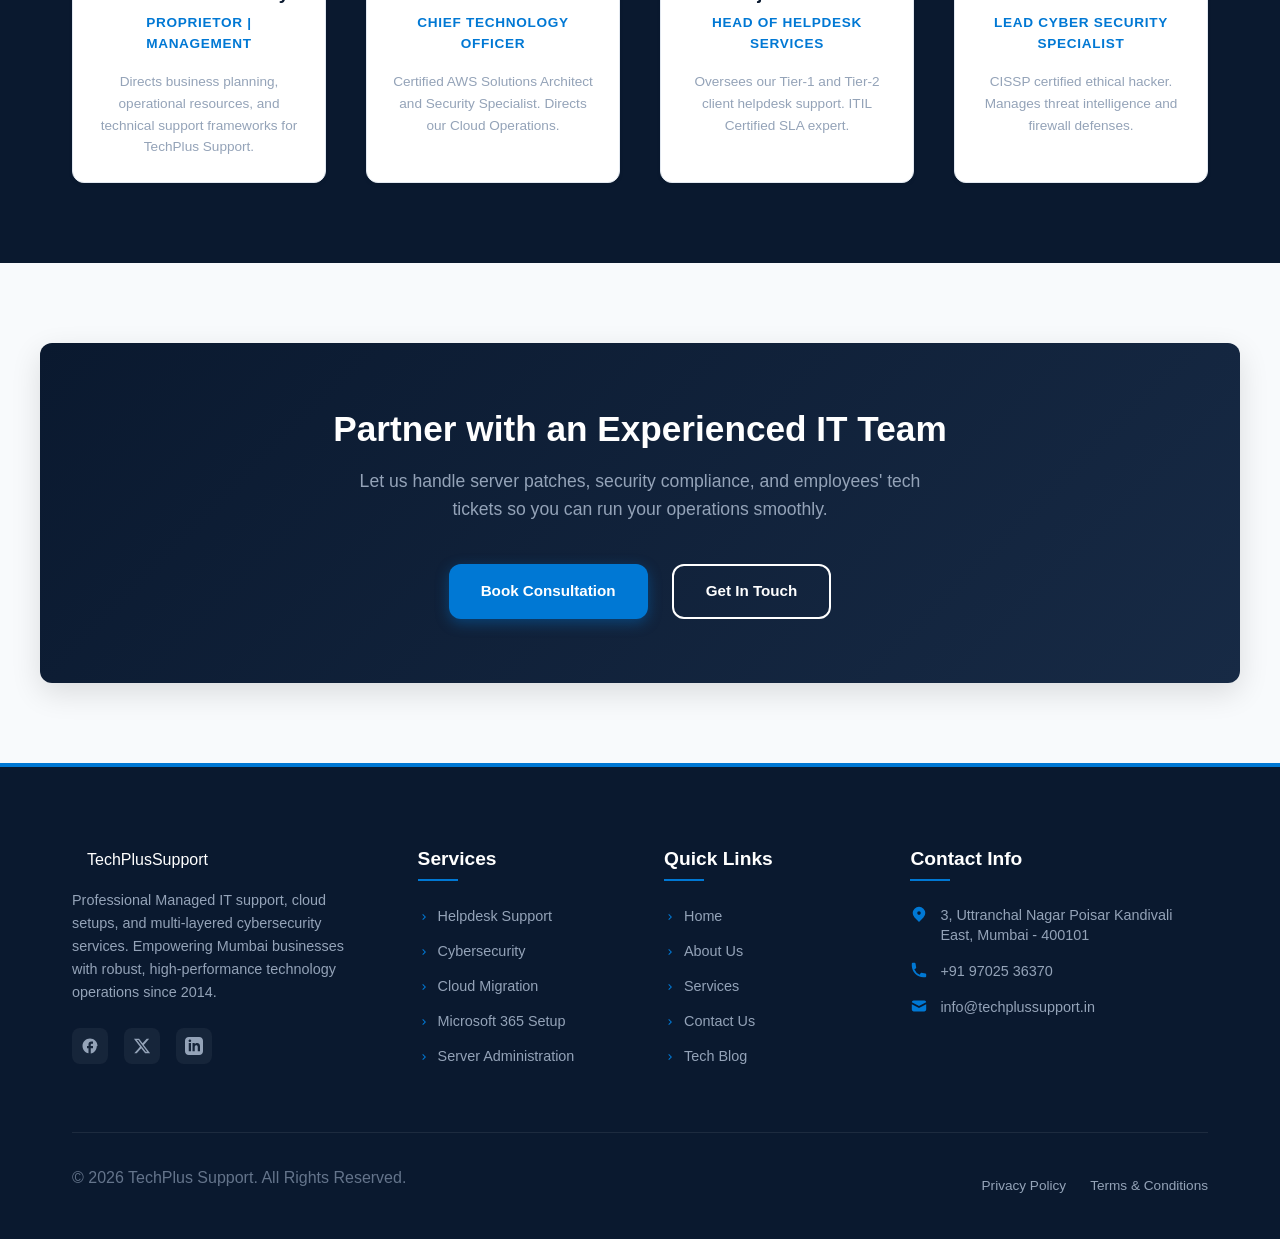
==== commit 6e1e699d: "Add files via upload" ====
--- a/about.html
+++ b/about.html
@@ -3,9 +3,15 @@
 <head>
   <meta charset="UTF-8">
   <meta name="viewport" content="width=device-width, initial-scale=1.0">
-  <title>About Us | TechPlus Support</title>
-  <meta name="description" content="Learn about TechPlus Support, our mission, vision, and our team of expert IT consultants providing tech infrastructure support.">
+  <title>About Our IT Consulting Company in Mumbai | TechPlus Support</title>
+  <meta name="description" content="Discover TechPlus Support, Mumbai's trusted IT consulting partner. Meet our expert system administrators and learn about our mission to secure, optimize, and scale business networks.">
   <link rel="stylesheet" href="css/style.css">
+  <!-- Open Graph / Facebook -->
+  <meta property="og:type" content="website">
+  <meta property="og:url" content="https://techplus0304.github.io/Websites/about.html">
+  <meta property="og:title" content="About Our IT Consulting Company in Mumbai | TechPlus Support">
+  <meta property="og:description" content="Discover TechPlus Support, Mumbai's trusted IT consulting partner. Meet our expert system administrators and learn about our mission to secure, optimize, and scale business networks.">
+  <meta property="og:image" content="https://techplus0304.github.io/Websites/images/logo.jpg">
 </head>
 <body>
 
--- a/css/style.css
+++ b/css/style.css
@@ -0,0 +1,1568 @@
+/* TechPlus Support CSS Stylesheet */
+/* Modern corporate styling, dark navy blue, white, and light gray color scheme */
+
+@import url('https://fonts.googleapis.com/css2?family=Plus+Jakarta+Sans:wght@300;400;500;600;700;800&display=swap');
+
+:root {
+  /* Colors */
+  --primary-color: #0a192f;      /* Dark Navy Blue */
+  --secondary-color: #172a45;    /* Slightly lighter Navy */
+  --accent-color: #0078d4;       /* IT/Microsoft Blue */
+  --accent-hover: #005a9e;       /* Darker Blue */
+  --accent-glow: rgba(0, 120, 212, 0.15);
+  --bg-light: #f8fafc;           /* Light Gray Background */
+  --bg-white: #ffffff;
+  --text-dark: #1e293b;          /* Dark gray for text */
+  --text-light: #64748b;         /* Slate gray for body */
+  --text-muted: #94a3b8;         /* Light grey text */
+  --border-color: #e2e8f0;       /* Border tint */
+  --success-color: #10b981;      /* Green for validation */
+  
+  /* Fonts */
+  --font-family: 'Plus Jakarta Sans', -apple-system, BlinkMacSystemFont, "Segoe UI", Roboto, sans-serif;
+  
+  /* Shadows & Layout */
+  --shadow-sm: 0 2px 4px rgba(0, 0, 0, 0.05);
+  --shadow-md: 0 4px 20px rgba(0, 0, 0, 0.08);
+  --shadow-lg: 0 10px 30px rgba(0, 0, 0, 0.12);
+  --border-radius: 12px;
+  --transition-fast: 0.2s ease;
+  --transition-normal: 0.3s cubic-bezier(0.4, 0, 0.2, 1);
+  --max-width: 1200px;
+}
+
+/* Reset & Base Styles */
+* {
+  margin: 0;
+  padding: 0;
+  box-sizing: border-box;
+}
+
+html {
+  scroll-behavior: smooth;
+  font-size: 16px;
+}
+
+body {
+  font-family: var(--font-family);
+  background-color: var(--bg-light);
+  color: var(--text-dark);
+  line-height: 1.6;
+  overflow-x: hidden;
+}
+
+/* Typography */
+h1, h2, h3, h4, h5, h6 {
+  color: var(--primary-color);
+  font-weight: 700;
+  line-height: 1.25;
+}
+
+h1 {
+  font-size: 2.8rem;
+  letter-spacing: -0.02em;
+}
+
+h2 {
+  font-size: 2.2rem;
+  position: relative;
+  margin-bottom: 1.5rem;
+}
+
+h3 {
+  font-size: 1.5rem;
+  margin-bottom: 1rem;
+}
+
+p {
+  color: var(--text-light);
+  font-size: 1rem;
+  margin-bottom: 1rem;
+}
+
+a {
+  text-decoration: none;
+  color: inherit;
+  transition: var(--transition-fast);
+}
+
+ul {
+  list-style: none;
+}
+
+/* Layout Utilities */
+.container {
+  width: 100%;
+  max-width: var(--max-width);
+  margin: 0 auto;
+  padding: 0 2rem;
+}
+
+.section {
+  padding: 5rem 0;
+}
+
+.section-bg-dark {
+  background-color: var(--primary-color);
+  color: var(--bg-white);
+}
+
+.section-bg-dark h2,
+.section-bg-dark h3 {
+  color: var(--bg-white);
+}
+
+.section-bg-dark p {
+  color: var(--text-muted);
+}
+
+.text-center {
+  text-align: center;
+}
+
+.section-header {
+  max-width: 700px;
+  margin: 0 auto 4rem auto;
+  text-align: center;
+}
+
+.section-header h2::after {
+  content: '';
+  display: block;
+  width: 60px;
+  height: 4px;
+  background-color: var(--accent-color);
+  margin: 1rem auto 0 auto;
+  border-radius: 2px;
+}
+
+.btn {
+  display: inline-flex;
+  align-items: center;
+  justify-content: center;
+  padding: 0.85rem 2rem;
+  font-size: 0.95rem;
+  font-weight: 600;
+  border-radius: var(--border-radius);
+  transition: var(--transition-normal);
+  cursor: pointer;
+  border: none;
+  gap: 0.5rem;
+}
+
+.btn-primary {
+  background-color: var(--accent-color);
+  color: var(--bg-white);
+  box-shadow: 0 4px 14px rgba(0, 120, 212, 0.4);
+}
+
+.btn-primary:hover {
+  background-color: var(--accent-hover);
+  transform: translateY(-2px);
+  box-shadow: 0 6px 20px rgba(0, 120, 212, 0.5);
+}
+
+.btn-secondary {
+  background-color: transparent;
+  color: var(--bg-white);
+  border: 2px solid var(--bg-white);
+}
+
+.btn-secondary:hover {
+  background-color: var(--bg-white);
+  color: var(--primary-color);
+  transform: translateY(-2px);
+}
+
+.btn-outline {
+  background-color: transparent;
+  color: var(--accent-color);
+  border: 2px solid var(--accent-color);
+}
+
+.btn-outline:hover {
+  background-color: var(--accent-color);
+  color: var(--bg-white);
+  transform: translateY(-2px);
+}
+
+/* Header & Top Navigation Bar */
+.top-bar {
+  background-color: var(--primary-color);
+  color: var(--text-muted);
+  font-size: 0.85rem;
+  padding: 0.5rem 0;
+  border-bottom: 1px solid rgba(255, 255, 255, 0.1);
+}
+
+.top-bar .container {
+  display: flex;
+  justify-content: space-between;
+  align-items: center;
+  flex-wrap: wrap;
+}
+
+.top-bar-left, .top-bar-right {
+  display: flex;
+  align-items: center;
+  gap: 1.5rem;
+}
+
+.top-bar-item {
+  display: flex;
+  align-items: center;
+  gap: 0.5rem;
+}
+
+.top-bar-item svg {
+  width: 16px;
+  height: 16px;
+  fill: var(--accent-color);
+}
+
+.social-links {
+  display: flex;
+  gap: 1rem;
+}
+
+.social-links a:hover {
+  color: var(--bg-white);
+}
+
+.social-links svg {
+  width: 16px;
+  height: 16px;
+  fill: currentColor;
+}
+
+header {
+  position: sticky;
+  top: 0;
+  z-index: 1000;
+  background-color: rgba(255, 255, 255, 0.95);
+  box-shadow: var(--shadow-sm);
+  transition: var(--transition-normal);
+}
+
+header.scrolled {
+  padding: 0.5rem 0;
+  background-color: rgba(255, 255, 255, 0.98);
+  box-shadow: var(--shadow-md);
+  backdrop-filter: blur(10px);
+}
+
+.navbar {
+  display: flex;
+  justify-content: space-between;
+  align-items: center;
+  padding: 1.2rem 0;
+  transition: var(--transition-normal);
+}
+
+.logo {
+  display: flex;
+  align-items: center;
+  margin-left: 15px;
+  transition: var(--transition-normal);
+}
+
+.logo-img {
+  height: 58px;
+  width: auto;
+  display: block;
+}
+
+.nav-links {
+  display: flex;
+  align-items: center;
+  gap: 2rem;
+}
+
+.nav-link {
+  font-size: 0.95rem;
+  font-weight: 600;
+  color: var(--primary-color);
+  position: relative;
+  padding: 0.25rem 0;
+}
+
+.nav-link::after {
+  content: '';
+  position: absolute;
+  bottom: 0;
+  left: 0;
+  width: 0;
+  height: 2px;
+  background-color: var(--accent-color);
+  transition: var(--transition-normal);
+}
+
+.nav-link:hover::after,
+.nav-link.active::after {
+  width: 100%;
+}
+
+.nav-link.active {
+  color: var(--accent-color);
+}
+
+.nav-cta {
+  display: flex;
+  align-items: center;
+}
+
+.hamburger {
+  display: none;
+  cursor: pointer;
+  background: none;
+  border: none;
+}
+
+.hamburger span {
+  display: block;
+  width: 25px;
+  height: 3px;
+  background-color: var(--primary-color);
+  margin: 5px 0;
+  transition: var(--transition-normal);
+}
+
+/* Hero Section */
+.hero {
+  position: relative;
+  background: linear-gradient(135deg, var(--primary-color) 0%, var(--secondary-color) 100%);
+  color: var(--bg-white);
+  padding: 8rem 0 6rem 0;
+  overflow: hidden;
+}
+
+.hero::before {
+  content: '';
+  position: absolute;
+  top: 0;
+  left: 0;
+  right: 0;
+  bottom: 0;
+  background-image: radial-gradient(rgba(0, 120, 212, 0.15) 2px, transparent 2px);
+  background-size: 30px 30px;
+  opacity: 0.6;
+}
+
+.hero-grid {
+  display: grid;
+  grid-template-columns: 1fr 1fr;
+  align-items: center;
+  gap: 4rem;
+  position: relative;
+  z-index: 2;
+}
+
+.hero-content h1 {
+  color: var(--bg-white);
+  font-size: 3.2rem;
+  margin-bottom: 1.5rem;
+  animation: fadeInUp 0.8s ease-out;
+}
+
+.hero-content p {
+  color: var(--text-muted);
+  font-size: 1.15rem;
+  margin-bottom: 2.5rem;
+  animation: fadeInUp 0.8s ease-out 0.2s;
+  animation-fill-mode: both;
+}
+
+.hero-ctas {
+  display: flex;
+  gap: 1.5rem;
+  animation: fadeInUp 0.8s ease-out 0.4s;
+  animation-fill-mode: both;
+}
+
+.hero-image-wrapper {
+  position: relative;
+  animation: fadeIn 1s ease-out 0.6s;
+  animation-fill-mode: both;
+  display: flex;
+  justify-content: center;
+}
+
+.hero-svg {
+  width: 100%;
+  max-width: 500px;
+  height: auto;
+  filter: drop-shadow(0 20px 30px rgba(0, 0, 0, 0.3));
+}
+
+/* Statistics Section */
+.stats-bar {
+  background-color: var(--bg-white);
+  border-radius: var(--border-radius);
+  box-shadow: var(--shadow-lg);
+  display: grid;
+  grid-template-columns: repeat(3, 1fr);
+  padding: 3rem 2rem;
+  margin-top: -4rem;
+  position: relative;
+  z-index: 10;
+  text-align: center;
+}
+
+.stat-item {
+  border-right: 1px solid var(--border-color);
+}
+
+.stat-item:last-child {
+  border-right: none;
+}
+
+.stat-number {
+  font-size: 2.8rem;
+  font-weight: 800;
+  color: var(--accent-color);
+  margin-bottom: 0.5rem;
+}
+
+.stat-label {
+  font-size: 1rem;
+  font-weight: 600;
+  color: var(--primary-color);
+}
+
+/* Services Page & Grid */
+.services-grid {
+  display: grid;
+  grid-template-columns: repeat(auto-fit, minmax(280px, 1fr));
+  gap: 2rem;
+}
+
+.service-card {
+  background-color: var(--bg-white);
+  border-radius: var(--border-radius);
+  padding: 2.5rem 2rem;
+  box-shadow: var(--shadow-sm);
+  border: 1px solid var(--border-color);
+  transition: var(--transition-normal);
+  display: flex;
+  flex-direction: column;
+  height: 100%;
+}
+
+.service-card:hover {
+  transform: translateY(-8px);
+  box-shadow: var(--shadow-lg);
+  border-color: rgba(0, 120, 212, 0.2);
+}
+
+.service-icon {
+  width: 60px;
+  height: 60px;
+  border-radius: 12px;
+  background-color: var(--accent-glow);
+  display: flex;
+  align-items: center;
+  justify-content: center;
+  margin-bottom: 1.5rem;
+}
+
+.service-icon svg {
+  width: 32px;
+  height: 32px;
+  fill: var(--accent-color);
+}
+
+.service-card h3 {
+  font-size: 1.25rem;
+  margin-bottom: 0.75rem;
+}
+
+.service-card p {
+  font-size: 0.95rem;
+  flex-grow: 1;
+  margin-bottom: 1.5rem;
+}
+
+.service-card ul {
+  margin-bottom: 1.5rem;
+  display: flex;
+  flex-direction: column;
+  gap: 0.5rem;
+}
+
+.service-card li {
+  font-size: 0.9rem;
+  color: var(--text-light);
+  display: flex;
+  align-items: center;
+  gap: 0.5rem;
+}
+
+.service-card li svg {
+  width: 14px;
+  height: 14px;
+  fill: var(--accent-color);
+  flex-shrink: 0;
+}
+
+.service-card .btn-link {
+  font-size: 0.9rem;
+  font-weight: 700;
+  color: var(--accent-color);
+  display: inline-flex;
+  align-items: center;
+  gap: 0.25rem;
+}
+
+.service-card .btn-link svg {
+  width: 16px;
+  height: 16px;
+  fill: currentColor;
+  transition: var(--transition-fast);
+}
+
+.service-card:hover .btn-link svg {
+  transform: translateX(4px);
+}
+
+/* About Us Section */
+.about-grid {
+  display: grid;
+  grid-template-columns: 1fr 1.2fr;
+  gap: 4rem;
+  align-items: center;
+}
+
+.about-img-box {
+  position: relative;
+}
+
+.about-img-box svg {
+  width: 100%;
+  height: auto;
+  filter: drop-shadow(0 15px 25px rgba(0, 0, 0, 0.1));
+}
+
+.about-badge {
+  position: absolute;
+  bottom: 20px;
+  right: 20px;
+  background-color: var(--primary-color);
+  color: var(--bg-white);
+  padding: 1.5rem;
+  border-radius: var(--border-radius);
+  box-shadow: var(--shadow-lg);
+  border-left: 4px solid var(--accent-color);
+  text-align: center;
+}
+
+.about-badge-num {
+  font-size: 2.2rem;
+  font-weight: 800;
+  color: var(--accent-color);
+  display: block;
+  line-height: 1;
+}
+
+.about-badge-text {
+  font-size: 0.85rem;
+  font-weight: 600;
+}
+
+.about-text h3 {
+  font-size: 1.8rem;
+  margin-top: 1rem;
+}
+
+.about-mission-vision {
+  display: grid;
+  grid-template-columns: 1fr 1fr;
+  gap: 2rem;
+  margin: 2.5rem 0;
+}
+
+.mv-card {
+  background-color: var(--bg-white);
+  padding: 1.5rem;
+  border-radius: var(--border-radius);
+  border: 1px solid var(--border-color);
+}
+
+.mv-card h4 {
+  display: flex;
+  align-items: center;
+  gap: 0.5rem;
+  margin-bottom: 0.5rem;
+  color: var(--primary-color);
+}
+
+.mv-card svg {
+  width: 20px;
+  height: 20px;
+  fill: var(--accent-color);
+}
+
+/* Why Choose Us Section */
+.features-grid {
+  display: grid;
+  grid-template-columns: repeat(auto-fit, minmax(220px, 1fr));
+  gap: 2rem;
+}
+
+.feature-box {
+  background-color: rgba(255, 255, 255, 0.05);
+  border: 1px solid rgba(255, 255, 255, 0.1);
+  border-radius: var(--border-radius);
+  padding: 2.5rem 1.5rem;
+  transition: var(--transition-normal);
+  text-align: center;
+}
+
+.feature-box:hover {
+  background-color: rgba(255, 255, 255, 0.08);
+  border-color: var(--accent-color);
+  transform: translateY(-5px);
+}
+
+.feature-icon {
+  width: 50px;
+  height: 50px;
+  border-radius: 50%;
+  background-color: rgba(255, 255, 255, 0.1);
+  display: flex;
+  align-items: center;
+  justify-content: center;
+  margin: 0 auto 1.5rem auto;
+}
+
+.feature-icon svg {
+  width: 24px;
+  height: 24px;
+  fill: var(--accent-color);
+}
+
+.feature-box h3 {
+  font-size: 1.15rem;
+  margin-bottom: 0.5rem;
+}
+
+.feature-box p {
+  font-size: 0.9rem;
+  margin-bottom: 0;
+}
+
+/* Our IT Support Process Section */
+.process-section {
+  position: relative;
+}
+
+.process-grid {
+  display: grid;
+  grid-template-columns: repeat(auto-fit, minmax(220px, 1fr));
+  gap: 2.5rem;
+  margin-top: 3.5rem;
+}
+
+.process-card-dark {
+  background: rgba(10, 25, 47, 0.4);
+  backdrop-filter: blur(10px);
+  -webkit-backdrop-filter: blur(10px);
+  border: 1px solid rgba(255, 255, 255, 0.08);
+  border-radius: var(--border-radius);
+  padding: 2.5rem 1.75rem;
+  text-align: center;
+  position: relative;
+  transition: var(--transition-normal);
+  display: flex;
+  flex-direction: column;
+  align-items: center;
+  box-shadow: 0 10px 30px -15px rgba(2, 12, 27, 0.7);
+}
+
+.process-card-dark:hover {
+  transform: translateY(-8px);
+  border-color: var(--accent-color);
+  box-shadow: 0 20px 30px -15px rgba(2, 12, 27, 0.9);
+}
+
+/* Connecting lines between process steps on large screens */
+@media (min-width: 1200px) {
+  .process-card-dark:not(:last-child)::after {
+    content: '';
+    position: absolute;
+    top: 40%;
+    right: -1.5rem;
+    width: 3rem;
+    height: 2px;
+    background: linear-gradient(to right, var(--accent-color), rgba(0, 120, 212, 0.1));
+    z-index: 2;
+  }
+}
+
+.process-step-number-dark {
+  position: absolute;
+  top: 15px;
+  right: 20px;
+  font-size: 1.5rem;
+  font-weight: 800;
+  color: rgba(255, 255, 255, 0.07);
+  font-family: var(--font-secondary);
+}
+
+.process-icon {
+  width: 64px;
+  height: 64px;
+  border-radius: 50%;
+  background-color: var(--accent-glow);
+  display: flex;
+  align-items: center;
+  justify-content: center;
+  margin-bottom: 1.5rem;
+}
+
+.process-icon svg {
+  width: 30px;
+  height: 30px;
+  fill: var(--accent-color);
+}
+
+.process-card-dark h3 {
+  font-size: 1.25rem;
+  margin-bottom: 0.75rem;
+  color: #ffffff;
+  font-weight: 700;
+}
+
+.process-card-dark p {
+  font-size: 0.9rem;
+  color: var(--text-muted);
+  line-height: 1.6;
+  margin-bottom: 0;
+}
+
+/* FAQ Section */
+.faq-accordion {
+  max-width: 800px;
+  margin: 0 auto;
+}
+
+.faq-item {
+  background-color: var(--bg-white);
+  border: 1px solid var(--border-color);
+  border-radius: var(--border-radius);
+  margin-bottom: 1rem;
+  overflow: hidden;
+  transition: var(--transition-fast);
+}
+
+.faq-item:hover {
+  border-color: var(--accent-color);
+  box-shadow: var(--shadow-sm);
+}
+
+.faq-question {
+  padding: 1.25rem 2rem;
+  font-weight: 700;
+  font-size: 1.05rem;
+  color: var(--primary-color);
+  cursor: pointer;
+  display: flex;
+  justify-content: space-between;
+  align-items: center;
+  user-select: none;
+}
+
+.faq-question svg {
+  width: 20px;
+  height: 20px;
+  fill: currentColor;
+  transition: transform var(--transition-normal);
+}
+
+.faq-item.active .faq-question svg {
+  transform: rotate(180deg);
+  fill: var(--accent-color);
+}
+
+.faq-answer {
+  max-height: 0;
+  overflow: hidden;
+  transition: max-height var(--transition-normal) ease-out, padding var(--transition-normal);
+  padding: 0 2rem;
+  color: var(--text-light);
+  font-size: 0.95rem;
+}
+
+.faq-item.active .faq-answer {
+  padding: 0 2rem 1.5rem 2rem;
+}
+
+/* Contact / Inquiry Section */
+.contact-section-grid {
+  display: grid;
+  grid-template-columns: 1.2fr 1.8fr;
+  gap: 4rem;
+}
+
+.contact-info-panel {
+  display: flex;
+  flex-direction: column;
+  gap: 2rem;
+}
+
+.contact-info-card {
+  background-color: var(--bg-white);
+  padding: 2rem;
+  border-radius: var(--border-radius);
+  border: 1px solid var(--border-color);
+  display: flex;
+  gap: 1.5rem;
+  align-items: flex-start;
+}
+
+.contact-info-icon {
+  width: 48px;
+  height: 48px;
+  border-radius: var(--border-radius);
+  background-color: var(--accent-glow);
+  display: flex;
+  align-items: center;
+  justify-content: center;
+  color: var(--accent-color);
+  flex-shrink: 0;
+}
+
+.contact-info-icon svg {
+  width: 22px;
+  height: 22px;
+  fill: currentColor;
+}
+
+.contact-info-content h3 {
+  font-size: 1.1rem;
+  margin-bottom: 0.25rem;
+}
+
+.contact-info-content p {
+  margin-bottom: 0;
+  font-size: 0.95rem;
+}
+
+.contact-map-wrapper {
+  height: 280px;
+  border-radius: var(--border-radius);
+  overflow: hidden;
+  box-shadow: var(--shadow-sm);
+  border: 1px solid var(--border-color);
+}
+
+.contact-map-wrapper iframe {
+  width: 100%;
+  height: 100%;
+  border: none;
+}
+
+/* Contact Inquiry Form */
+.inquiry-form-container {
+  background-color: var(--bg-white);
+  padding: 3rem;
+  border-radius: var(--border-radius);
+  box-shadow: var(--shadow-md);
+  border: 1px solid var(--border-color);
+}
+
+.form-title {
+  margin-bottom: 2rem;
+}
+
+.form-title h2 {
+  font-size: 1.8rem;
+  margin-bottom: 0.5rem;
+}
+
+.form-grid {
+  display: grid;
+  grid-template-columns: 1fr 1fr;
+  gap: 1.5rem;
+  margin-bottom: 1.5rem;
+}
+
+.form-group-full {
+  grid-column: span 2;
+}
+
+.form-group {
+  display: flex;
+  flex-direction: column;
+  gap: 0.5rem;
+}
+
+.form-label {
+  font-size: 0.85rem;
+  font-weight: 700;
+  color: var(--primary-color);
+  text-transform: uppercase;
+  letter-spacing: 0.05em;
+}
+
+.form-control {
+  font-family: var(--font-family);
+  font-size: 0.95rem;
+  padding: 0.85rem 1rem;
+  border-radius: 8px;
+  border: 1px solid var(--border-color);
+  background-color: var(--bg-light);
+  color: var(--text-dark);
+  transition: var(--transition-fast);
+  width: 100%;
+}
+
+.form-control:focus {
+  outline: none;
+  border-color: var(--accent-color);
+  background-color: var(--bg-white);
+  box-shadow: 0 0 0 3px var(--accent-glow);
+}
+
+select.form-control {
+  cursor: pointer;
+  appearance: none;
+  background-image: url("data:image/svg+xml,%3Csvg xmlns='http://www.w3.org/2000/svg' viewBox='0 0 24 24' fill='%2364748b'%3E%3Cpath d='M7 10l5 5 5-5H7z'/%3E%3C/svg%3E");
+  background-repeat: no-repeat;
+  background-position: right 1rem center;
+  background-size: 20px;
+  padding-right: 2.5rem;
+}
+
+textarea.form-control {
+  resize: vertical;
+  min-height: 120px;
+}
+
+.field-error {
+  color: #dc2626;
+  font-size: 0.8rem;
+  margin-top: 0.35rem;
+  display: none;
+}
+.field-error:not(:empty) {
+  display: block;
+}
+[data-fs-field][aria-invalid="true"] {
+  border-color: #dc2626 !important;
+  box-shadow: 0 0 0 4px rgba(220, 38, 38, 0.1) !important;
+}
+
+/* Success Alert & Toast Styles */
+.inquiry-response {
+  display: none;
+  padding: 1.25rem 1.5rem;
+  border-radius: 8px;
+  margin-top: 1.5rem;
+  font-weight: 500;
+  font-size: 0.95rem;
+  display: flex;
+  align-items: center;
+  gap: 0.75rem;
+  animation: fadeIn 0.4s ease-out;
+}
+
+.inquiry-response.success {
+  display: flex;
+  background-color: #ecfdf5;
+  border: 1px solid #a7f3d0;
+  color: #065f46;
+}
+
+.inquiry-response.error {
+  display: flex;
+  background-color: #fef2f2;
+  border: 1px solid #fca5a5;
+  color: #991b1b;
+}
+
+.inquiry-response svg {
+  width: 22px;
+  height: 22px;
+  fill: currentColor;
+  flex-shrink: 0;
+}
+
+.loading-spinner {
+  display: none;
+  width: 20px;
+  height: 20px;
+  border: 3px solid rgba(255, 255, 255, 0.3);
+  border-radius: 50%;
+  border-top-color: var(--bg-white);
+  animation: spin 1s linear infinite;
+}
+
+/* Team Grid Section */
+.team-grid {
+  display: grid;
+  grid-template-columns: repeat(auto-fit, minmax(240px, 1fr));
+  gap: 2.5rem;
+  margin-top: 3rem;
+}
+
+.team-card {
+  background-color: var(--bg-white);
+  border-radius: var(--border-radius);
+  border: 1px solid var(--border-color);
+  overflow: hidden;
+  box-shadow: var(--shadow-sm);
+  transition: var(--transition-normal);
+  text-align: center;
+}
+
+.team-card:hover {
+  transform: translateY(-5px);
+  box-shadow: var(--shadow-md);
+  border-color: var(--accent-color);
+}
+
+.team-avatar-box {
+  background-color: var(--primary-color);
+  height: 220px;
+  display: flex;
+  align-items: center;
+  justify-content: center;
+  position: relative;
+  overflow: hidden;
+}
+
+.team-avatar-box svg {
+  width: 100px;
+  height: 100px;
+  fill: var(--border-color);
+  opacity: 0.7;
+  transition: var(--transition-normal);
+}
+
+.team-card:hover .team-avatar-box svg {
+  transform: scale(1.1);
+  fill: var(--accent-color);
+}
+
+.team-info {
+  padding: 1.5rem;
+}
+
+.team-name {
+  font-weight: 700;
+  font-size: 1.15rem;
+  color: var(--primary-color);
+  margin-bottom: 0.25rem;
+}
+
+.team-role {
+  color: var(--accent-color);
+  font-size: 0.85rem;
+  font-weight: 600;
+  text-transform: uppercase;
+  letter-spacing: 0.05em;
+  margin-bottom: 1rem;
+}
+
+/* Blog Cards Grid */
+.blog-grid {
+  display: grid;
+  grid-template-columns: repeat(auto-fit, minmax(320px, 1fr));
+  gap: 2.5rem;
+}
+
+.blog-card {
+  background-color: var(--bg-white);
+  border-radius: var(--border-radius);
+  border: 1px solid var(--border-color);
+  overflow: hidden;
+  box-shadow: var(--shadow-sm);
+  transition: var(--transition-normal);
+  display: flex;
+  flex-direction: column;
+  height: 100%;
+}
+
+.blog-card:hover {
+  transform: translateY(-6px);
+  box-shadow: var(--shadow-lg);
+}
+
+.blog-image {
+  height: 200px;
+  background-color: var(--secondary-color);
+  display: flex;
+  align-items: center;
+  justify-content: center;
+  color: var(--border-color);
+  font-weight: 600;
+  font-size: 1.1rem;
+  position: relative;
+}
+
+.blog-image svg {
+  width: 64px;
+  height: 64px;
+  fill: rgba(255, 255, 255, 0.2);
+  margin-bottom: 0.5rem;
+}
+
+.blog-image-overlay {
+  position: absolute;
+  top: 15px;
+  left: 15px;
+  background-color: var(--accent-color);
+  color: var(--bg-white);
+  padding: 0.25rem 0.75rem;
+  border-radius: 20px;
+  font-size: 0.75rem;
+  font-weight: 700;
+}
+
+.blog-content {
+  padding: 1.5rem;
+  display: flex;
+  flex-direction: column;
+  flex-grow: 1;
+}
+
+.blog-meta {
+  display: flex;
+  gap: 1rem;
+  font-size: 0.8rem;
+  color: var(--text-light);
+  margin-bottom: 0.75rem;
+}
+
+.blog-meta span {
+  display: flex;
+  align-items: center;
+  gap: 0.25rem;
+}
+
+.blog-meta svg {
+  width: 14px;
+  height: 14px;
+  fill: currentColor;
+}
+
+.blog-card h3 {
+  font-size: 1.25rem;
+  margin-bottom: 0.75rem;
+  line-height: 1.3;
+}
+
+.blog-card h3 a:hover {
+  color: var(--accent-color);
+}
+
+.blog-card p {
+  font-size: 0.9rem;
+  margin-bottom: 1.5rem;
+  flex-grow: 1;
+}
+
+/* Call To Action Block */
+.cta-banner {
+  background: linear-gradient(135deg, var(--primary-color) 0%, var(--secondary-color) 100%);
+  color: var(--bg-white);
+  border-radius: var(--border-radius);
+  padding: 4rem 3rem;
+  text-align: center;
+  position: relative;
+  overflow: hidden;
+  box-shadow: var(--shadow-lg);
+}
+
+.cta-banner h2 {
+  color: var(--bg-white);
+  margin-bottom: 1rem;
+}
+
+.cta-banner p {
+  color: var(--text-muted);
+  max-width: 600px;
+  margin: 0 auto 2.5rem auto;
+  font-size: 1.1rem;
+}
+
+.cta-banner-buttons {
+  display: flex;
+  justify-content: center;
+  gap: 1.5rem;
+  flex-wrap: wrap;
+}
+
+/* Floating Widgets */
+.floating-widgets {
+  position: fixed;
+  bottom: 25px;
+  right: 25px;
+  z-index: 999;
+  display: flex;
+  flex-direction: column;
+  gap: 10px;
+}
+
+.btn-whatsapp {
+  width: 50px;
+  height: 50px;
+  border-radius: 50%;
+  background-color: #25d366;
+  color: var(--bg-white);
+  display: flex;
+  align-items: center;
+  justify-content: center;
+  box-shadow: 0 4px 10px rgba(37, 211, 102, 0.4);
+  cursor: pointer;
+  transition: var(--transition-normal);
+  border: none;
+}
+
+.btn-whatsapp:hover {
+  transform: scale(1.1);
+  box-shadow: 0 6px 14px rgba(37, 211, 102, 0.5);
+}
+
+.btn-whatsapp svg {
+  width: 26px;
+  height: 26px;
+  fill: currentColor;
+}
+
+.btn-scrolltop {
+  width: 50px;
+  height: 50px;
+  border-radius: 50%;
+  background-color: var(--primary-color);
+  color: var(--bg-white);
+  display: flex;
+  align-items: center;
+  justify-content: center;
+  box-shadow: 0 4px 10px rgba(0, 0, 0, 0.2);
+  cursor: pointer;
+  transition: var(--transition-normal);
+  border: none;
+  opacity: 0;
+  visibility: hidden;
+  transform: translateY(10px);
+}
+
+.btn-scrolltop.show {
+  opacity: 1;
+  visibility: visible;
+  transform: translateY(0);
+}
+
+.btn-scrolltop:hover {
+  background-color: var(--accent-color);
+  transform: translateY(-3px);
+}
+
+.btn-scrolltop svg {
+  width: 20px;
+  height: 20px;
+  fill: currentColor;
+}
+
+/* Footer Section */
+footer {
+  background-color: var(--primary-color);
+  color: var(--text-muted);
+  padding: 5rem 0 2rem 0;
+  border-top: 4px solid var(--accent-color);
+}
+
+.footer-grid {
+  display: grid;
+  grid-template-columns: 1.5fr 1fr 1fr 1.5fr;
+  gap: 3rem;
+  margin-bottom: 4rem;
+}
+
+.footer-col h3 {
+  color: var(--bg-white);
+  font-size: 1.2rem;
+  margin-bottom: 1.5rem;
+  position: relative;
+}
+
+.footer-col h3::after {
+  content: '';
+  display: block;
+  width: 40px;
+  height: 2px;
+  background-color: var(--accent-color);
+  margin-top: 0.5rem;
+}
+
+.footer-col p {
+  font-size: 0.9rem;
+  margin-bottom: 1.5rem;
+  color: var(--text-muted);
+}
+
+.footer-about .logo {
+  color: var(--bg-white);
+  margin-bottom: 1rem;
+}
+
+.footer-links {
+  display: flex;
+  flex-direction: column;
+  gap: 0.75rem;
+}
+
+.footer-links a {
+  font-size: 0.9rem;
+  display: flex;
+  align-items: center;
+  gap: 0.5rem;
+}
+
+.footer-links a:hover {
+  color: var(--bg-white);
+  transform: translateX(4px);
+}
+
+.footer-links svg {
+  width: 12px;
+  height: 12px;
+  fill: var(--accent-color);
+}
+
+.footer-contact-list {
+  display: flex;
+  flex-direction: column;
+  gap: 1rem;
+}
+
+.footer-contact-item {
+  display: flex;
+  gap: 0.75rem;
+  font-size: 0.9rem;
+}
+
+.footer-contact-item svg {
+  width: 18px;
+  height: 18px;
+  fill: var(--accent-color);
+  flex-shrink: 0;
+}
+
+.footer-contact-item span {
+  line-height: 1.4;
+}
+
+.footer-socials {
+  display: flex;
+  gap: 1rem;
+}
+
+.footer-socials a {
+  width: 36px;
+  height: 36px;
+  border-radius: 8px;
+  background-color: rgba(255, 255, 255, 0.05);
+  display: flex;
+  align-items: center;
+  justify-content: center;
+  transition: var(--transition-fast);
+  color: var(--text-muted);
+}
+
+.footer-socials a:hover {
+  background-color: var(--accent-color);
+  color: var(--bg-white);
+  transform: translateY(-2px);
+}
+
+.footer-socials svg {
+  width: 18px;
+  height: 18px;
+  fill: currentColor;
+}
+
+.footer-bottom {
+  border-top: 1px solid rgba(255, 255, 255, 0.08);
+  padding-top: 2rem;
+  display: flex;
+  justify-content: space-between;
+  align-items: center;
+  flex-wrap: wrap;
+  gap: 1rem;
+  font-size: 0.85rem;
+}
+
+.footer-bottom-links {
+  display: flex;
+  gap: 1.5rem;
+}
+
+.footer-bottom-links a:hover {
+  color: var(--bg-white);
+}
+
+/* Keyframe Animations */
+@keyframes fadeInUp {
+  from {
+    opacity: 0;
+    transform: translateY(20px);
+  }
+  to {
+    opacity: 1;
+    transform: translateY(0);
+  }
+}
+
+@keyframes fadeIn {
+  from {
+    opacity: 0;
+  }
+  to {
+    opacity: 1;
+  }
+}
+
+@keyframes spin {
+  0% { transform: rotate(0deg); }
+  100% { transform: rotate(360deg); }
+}
+
+/* Responsive Media Queries */
+@media (max-width: 1024px) {
+  h1 { font-size: 2.4rem; }
+  h2 { font-size: 1.8rem; }
+  
+  .hero-grid {
+    gap: 2rem;
+  }
+  
+  .hero-content h1 {
+    font-size: 2.6rem;
+  }
+  
+  .about-grid {
+    grid-template-columns: 1fr;
+    gap: 3rem;
+  }
+  
+  .about-img-box {
+    max-width: 500px;
+    margin: 0 auto;
+  }
+  
+  .contact-section-grid {
+    grid-template-columns: 1fr;
+    gap: 3rem;
+  }
+  
+  .footer-grid {
+    grid-template-columns: repeat(2, 1fr);
+  }
+}
+
+@media (max-width: 768px) {
+  .top-bar {
+    display: none; /* Hide top header bar on mobile for cleaner look */
+  }
+  
+  .hamburger {
+    display: block;
+  }
+  
+  .nav-links {
+    position: fixed;
+    top: 70px;
+    left: -100%;
+    width: 100%;
+    height: calc(100vh - 70px);
+    background-color: var(--bg-white);
+    flex-direction: column;
+    align-items: center;
+    justify-content: flex-start;
+    padding: 3rem 0;
+    gap: 2.5rem;
+    transition: var(--transition-normal);
+    box-shadow: 0 10px 15px rgba(0, 0, 0, 0.05);
+    z-index: 99;
+  }
+  
+  .nav-links.active {
+    left: 0;
+  }
+  
+  .nav-cta {
+    display: none; /* Embed inside mobile menu or hide */
+  }
+  
+  .hero-grid {
+    grid-template-columns: 1fr;
+    text-align: center;
+  }
+  
+  .hero-content {
+    margin-bottom: 2rem;
+  }
+  
+  .hero-ctas {
+    justify-content: center;
+  }
+  
+  .stats-bar {
+    grid-template-columns: 1fr;
+    gap: 2rem;
+    padding: 2rem 1rem;
+  }
+  
+  .stat-item {
+    border-right: none;
+    border-bottom: 1px solid var(--border-color);
+    padding-bottom: 1.5rem;
+  }
+  
+  .stat-item:last-child {
+    border-bottom: none;
+    padding-bottom: 0;
+  }
+  
+  .form-grid {
+    grid-template-columns: 1fr;
+  }
+  
+  .form-group-full {
+    grid-column: span 1;
+  }
+  
+  .inquiry-form-container {
+    padding: 2rem 1.5rem;
+  }
+  
+  .testimonial-card {
+    padding: 2rem 1rem;
+  }
+  
+  .carousel-slide {
+    padding: 1rem 0;
+  }
+}
+
+@media (max-width: 576px) {
+  .hero-ctas {
+    flex-direction: column;
+    gap: 1rem;
+  }
+  
+  .btn {
+    width: 100%;
+  }
+  
+  .footer-grid {
+    grid-template-columns: 1fr;
+  }
+  
+  .footer-bottom {
+    flex-direction: column;
+    text-align: center;
+  }
+}
